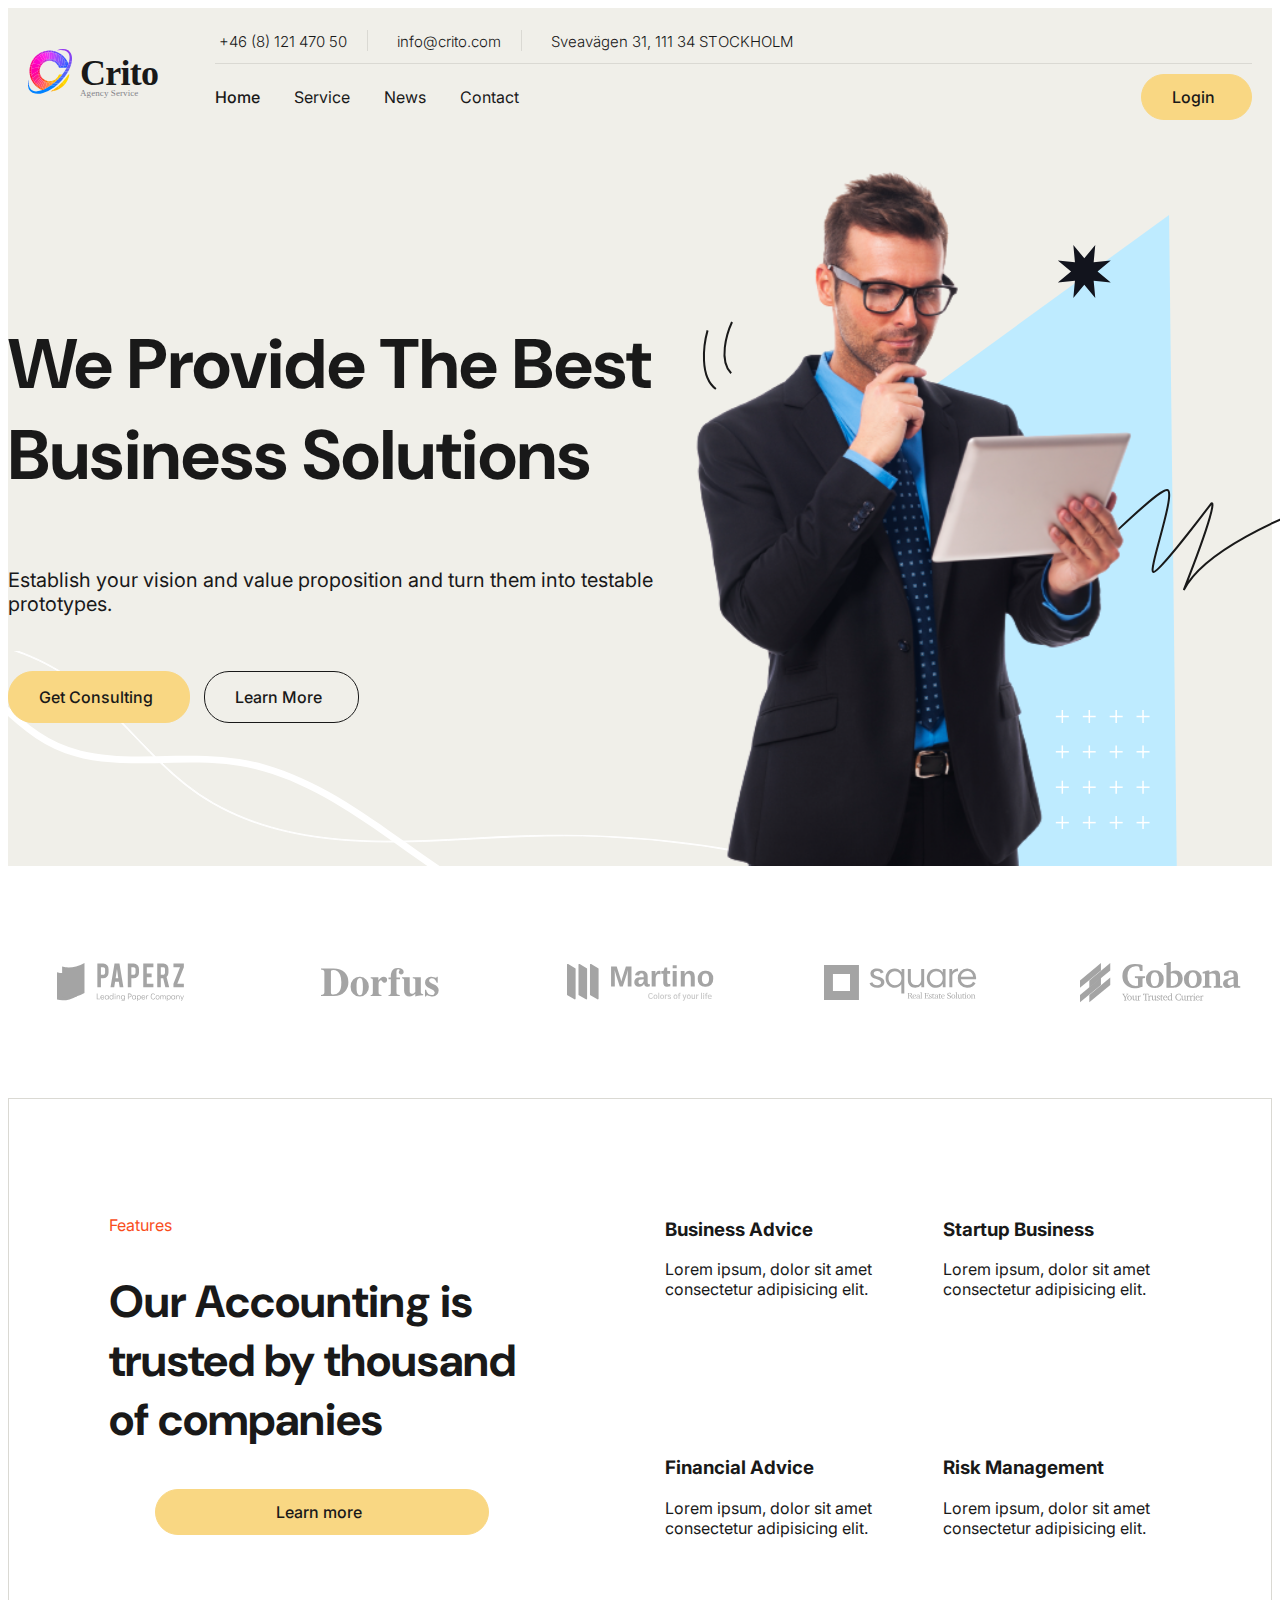
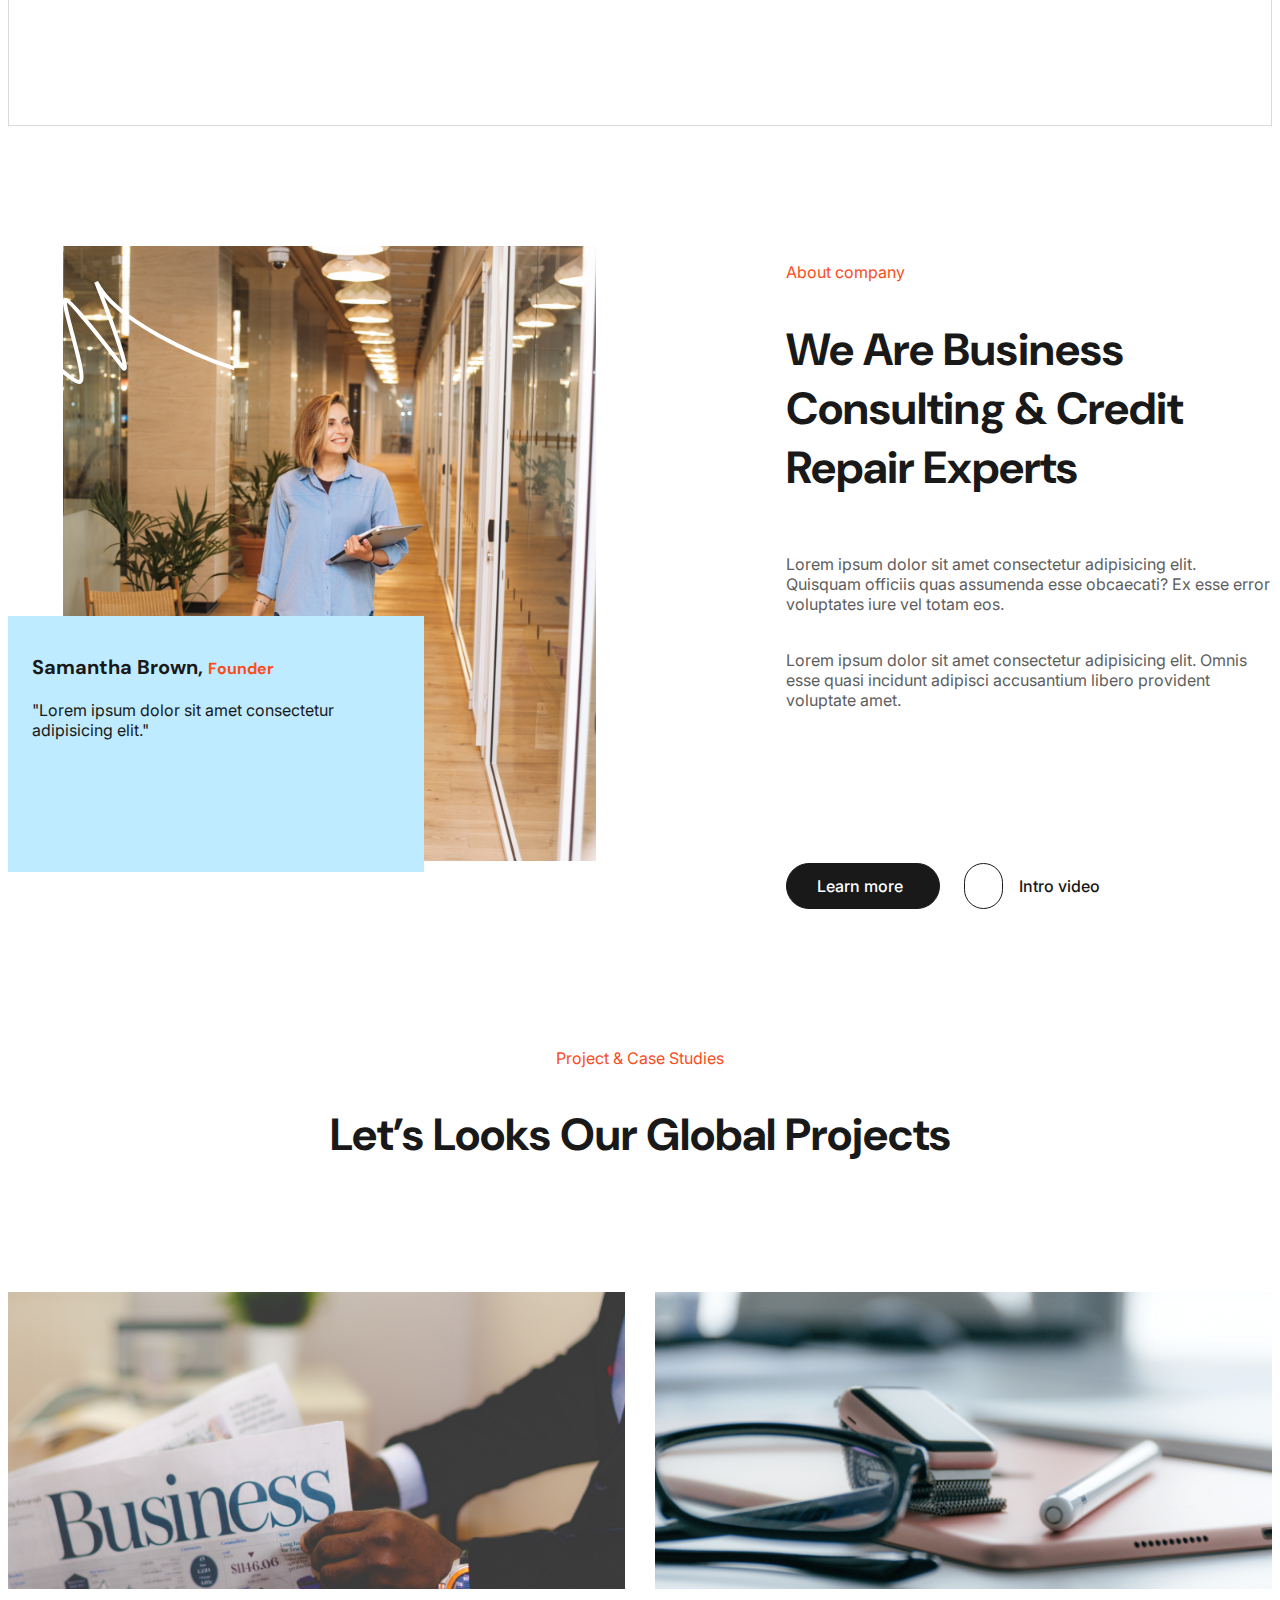
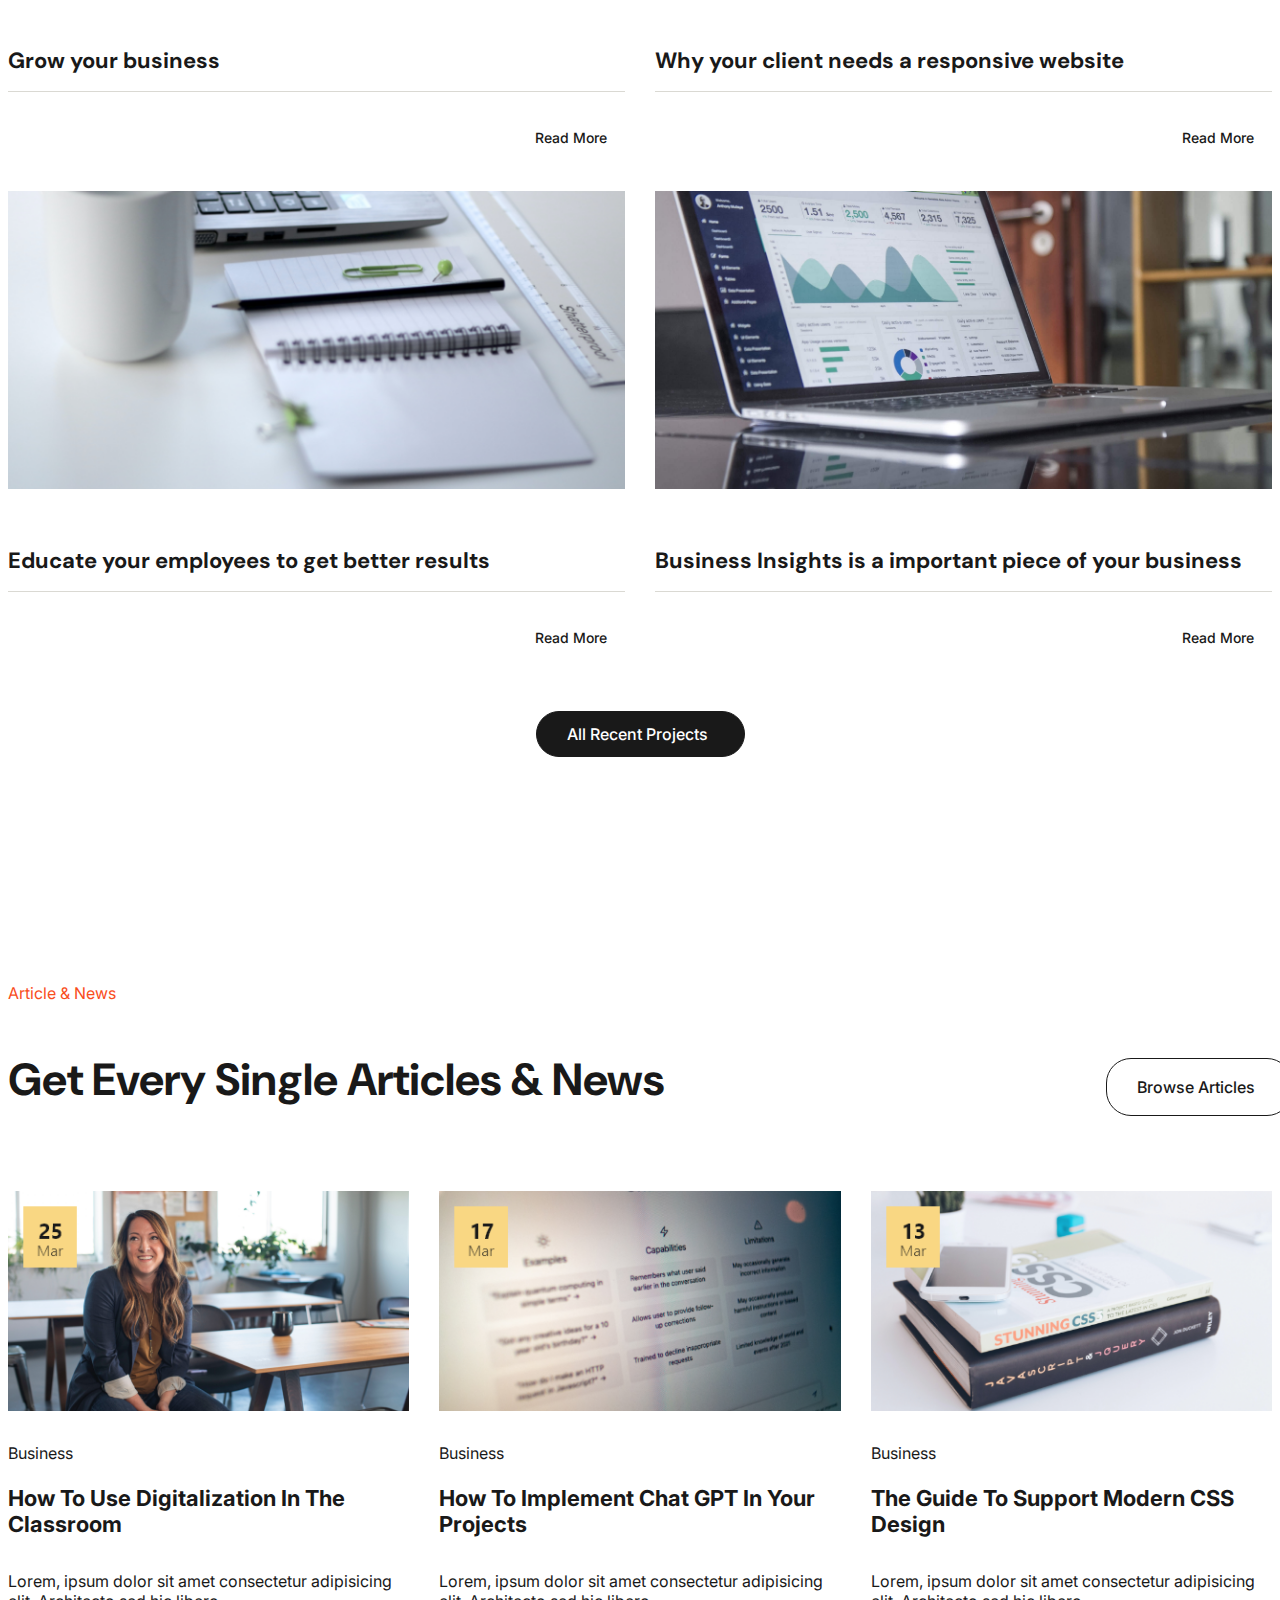
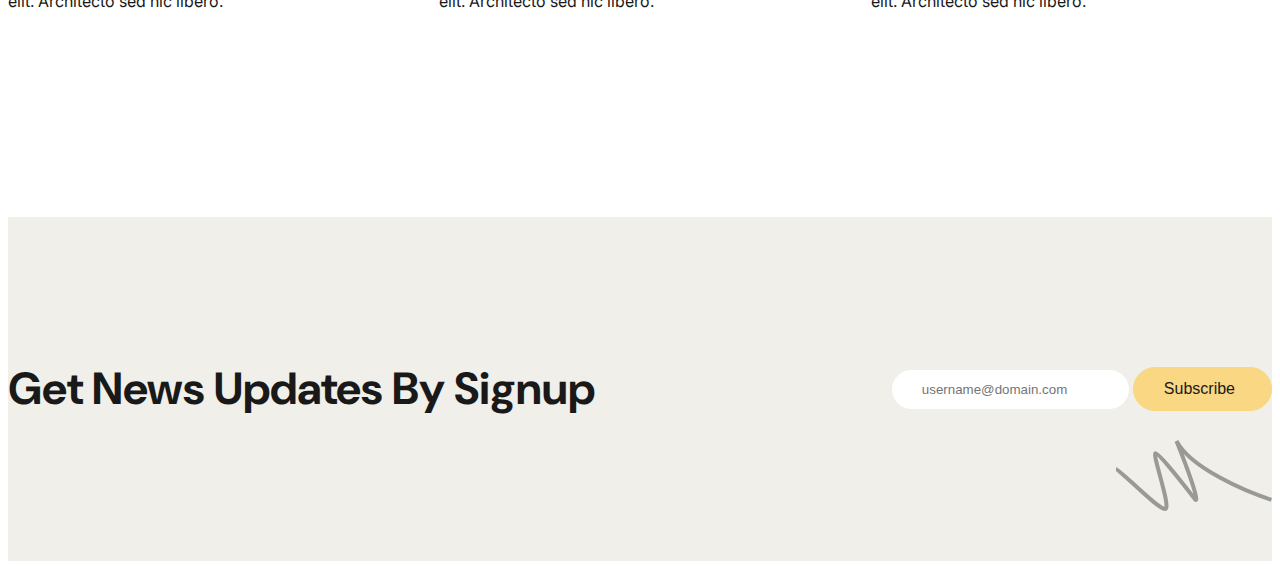
==== index.html @ ff548ece "about company section" ====
<!DOCTYPE html>
<html lang="sv-se">
<head>
    <meta charset="UTF-8">
    <title></title>
    <meta name="viewport" content="width=device-width, initial-scale=1.0">
    <link href="https://cdn.jsdelivr.net/npm/bootstrap@5.3.1/dist/css/bootstrap.min.css" rel="stylesheet" integrity="sha384-4bw+/aepP/YC94hEpVNVgiZdgIC5+VKNBQNGCHeKRQN+PtmoHDEXuppvnDJzQIu9" crossorigin="anonymous">
    <link rel="stylesheet" href="https://cdnjs.cloudflare.com/ajax/libs/font-awesome/6.4.2/css/all.min.css" integrity="sha512-z3gLpd7yknf1YoNbCzqRKc4qyor8gaKU1qmn+CShxbuBusANI9QpRohGBreCFkKxLhei6S9CQXFEbbKuqLg0DA==" crossorigin="anonymous" referrerpolicy="no-referrer" />
    <link rel="stylesheet" href="/css/style.css">
</head>
<body>

    <!-- header section -->
    <header>
        <div class="container">
            <a href="index.html"><img src="images/Logo.svg" alt="Crito logo"></a>
            <i class="bars fa-solid fa-bars"></i>
            <div class="topmenu">
                <div class="topinfo">
                        <div class="contactinfo">
                        <div class="cinfo-box">
                            <i class="fa-solid fa-phone-volume"></i>
                            +46 (8) 121 470 50
                        </div>
                        <div class="cinfo-box">
                            <i class="fa-regular fa-envelope"></i>
                            info@crito.com
                        </div>
                        <div class="cinfo-box last">
                            <i class="fa-solid fa-location-dot"></i>
                            Sveavägen 31, 111 34 STOCKHOLM
                    </div>
                </div>
                <div class="social-media">
                    <a href="#" target="_blank"><i class="fa-brands fa-facebook"></i></a>
                    <a href="#" target="_blank"><i class="fa-brands fa-twitter"></i></a>
                    <a href="#" target="_blank"><i class="fa-brands fa-instagram"></i></a>
                    <a href="#" target="_blank"><i class="fa-brands fa-linkedin"></i></a>
                    
                </div>
            </div>
            <div class="main-menu">
                <nav>
                    <a class="active" href="index.html">Home</a>
                    <a href="services.html">Service</a>
                    <a href="news.html">News</a>
                    <a href="contact.html">Contact</a>
                </nav>
                <a class="btn-yellow" href="login.html">Login <i class="fa-solid fa-arrow-right-long"></i></a>

            </div>
            </div>
        </div>


    </header>

    <main>
        <!-- showcase section -->
        <section class="showcase">
            <img class="background-lines-1" src="images/backgroundlines1.svg" alt="">
            <div class="container">
                <div class="content">
                    <h1>We Provide The Best Business Solutions</h1>
                    <p>Establish your vision and value proposition and turn them into testable prototypes.</p>
                    <a class="btn-yellow" href="consulting.html">Get Consulting <i class="fa-solid fa-arrow-right-long"></i></a>
                    <a class="btn-transparent" href="services.html">Learn More <i class="fa-solid fa-arrow-right-long"></i></a>

                </div>
                <img src="images/showcase-image.svg" alt="picture of a man in a suit reading a tablet">
            </div>
        </section>

        <!-- company logos section -->
        <section class="companylogos">
            <div class="container">
                <img src="images/logopaperz.svg" alt="Paperz logo">
                <img src="images/logodorfus.svg" alt="Dorfus logo">
                <img src="images/logomartino.svg" alt="Martino logo">
                <img src="images/logosquare.svg" alt="Square logo">
                <img src="images/logogobona.svg" alt="Gobona logo">
            </div>

        </section>

        <!-- features section -->
        <section class="features">
            <div class="container">
                
                <div class="feature-grid">
                    <div class="section-title">
                        <p>Features</p>
                        <h2>Our Accounting is trusted by thousand of companies</h2>
                        <div>
                            <a class="btn-yellow" href="features.html">Learn more <i class="fa-solid fa-arrow-right-long"></i></a>
                        </div>
                    </div>
                    <article>
                        <i class="fa-regular fa-handshake"></i>
                        <h3>Business Advice</h3>
                        <p>Lorem ipsum, dolor sit amet consectetur adipisicing elit.</p>
                    </article>
                    <article>
                        <i class="fa-regular fa-lightbulb"></i>
                        <h3>Startup Business</h3>
                        <p>Lorem ipsum, dolor sit amet consectetur adipisicing elit.</p>
                    </article>
                    <article>
                        <i class="fa-solid fa-chart-column"></i>
                        <h3>Financial Advice</h3>
                        <p>Lorem ipsum, dolor sit amet consectetur adipisicing elit.</p>
                    </article>
                    <article>
                        <i class="fa-solid fa-cube"></i>
                        <h3>Risk Management</h3>
                        <p>Lorem ipsum, dolor sit amet consectetur adipisicing elit.</p>
                    </article>
                </div>
            </div>
        </section>

        <!-- about company section -->
        <section class="about-company">
            
            <div class="container">
                <img class="background-lines-2" src="images/backgroundlines2.svg" alt="">
                <div class="about">
                    <img class="about-image" src="images/about-image.png" alt="smiling woman walking down hallway with laptop in hand">
                    <div class="blue-card">
                        <p class="name-text">Samantha Brown, </p>
                        <p class="red-text">Founder</p>
                        <p>"Lorem ipsum dolor sit amet consectetur adipisicing elit."</p>
                    </div>
                </div>
                <div class="about-information">
                    <div class="section-title">
                        <p>About company</p>
                        <h2>We Are Business Consulting & Credit Repair Experts</h2>
                        <p class="info-text">Lorem ipsum dolor sit amet consectetur adipisicing elit. Quisquam officiis quas assumenda esse obcaecati? Ex esse error voluptates iure vel totam eos.</p>
                        <p class="info-text">Lorem ipsum dolor sit amet consectetur adipisicing elit. Omnis esse quasi incidunt adipisci accusantium libero provident voluptate amet.</p>
                        
                    </div>
                    <div class="buttonsparent">
                        <div>
                            <a class="btn-black" href="about.html">Learn more <i class="fa-solid fa-arrow-right-long"></i></a>
                            <a class="btn-transparent" href="services.html"><i class="fa-solid fa-play"></i></a>
                            <p>Intro video</p>
                        </div>
                    </div>
                </div>
            </div>
        </section>

        <!-- project & case studies section -->
        <section class="project-and-case">
            <div class="container">
                <div class="section-title">
                    <p>Project & Case Studies</p>
                    <h2>Let’s Looks Our Global Projects</h2>
                </div>
                <div class="project-and-cases">
                    <article>
                        <img src="images/article-image-1.png" alt="Man reading business newspaper">
                        <h3>Grow your business</h3>
                        <a href="#">Read More <i class="fa-solid fa-arrow-right-long"></i></a>
                    </article>
                    <article>
                        <img src="images/article-image-2.png" alt="A smartwatch, pen and glasses on top of a tablet">
                        <h3>Why your client needs a responsive website</h3>
                        <a href="#">Read More <i class="fa-solid fa-arrow-right-long"></i></a>
                    </article>
                    <article>
                        <img src="images/article-image-3.png" alt="A pencil on top of a notebook next to a laptop, ruler and mug">
                        <h3>Educate your employees to get better results</h3>
                        <a href="#">Read More <i class="fa-solid fa-arrow-right-long"></i></a>
                    </article>
                    <article>
                        <img src="images/article-image-4.png" alt="Laptop showing charts">
                        <h3>Business Insights is a important piece of your business</h3>
                        <a href="#">Read More <i class="fa-solid fa-arrow-right-long"></i></a>
                    </article>
                </div>
                <div class="center-content">
                    <a class="btn-black" href="projects.html">All Recent Projects <i class="fa-solid fa-arrow-right-long"></i></a>
                </div>
            </div>
        </section>

        <!-- article & news section -->
        <section class="article-and-news">
            <div class="container">
                <div class="news-grid">
                    <div class="section-title">
                        <p>Article & News</p>
                        <h2>Get Every Single Articles & News</h2>
                        <div class="news-button">
                            <a class="btn-transparent" href="news.html">Browse Articles <i class="fa-solid fa-arrow-right-long"></i></a>
                        </div>
                    </div>
                </div>
                    <div class="article-news">
                        <article>
                            <img src="images/news-image-1.png" alt="woman sitting down next to a table smiling">
                            <p>Business</p>
                            <a href="#"><h3>How To Use Digitalization In The Classroom</h3></a>
                            <p>Lorem, ipsum dolor sit amet consectetur adipisicing elit. Architecto sed hic libero.</p>
                        </article>
                        <article>
                            <img src="images/news-image-2.png" alt="computer screen with text">
                            <p>Business</p>
                            <a href="#"><h3>How To Implement Chat GPT In Your Projects</h3></a>
                            <p>Lorem, ipsum dolor sit amet consectetur adipisicing elit. Architecto sed hic libero.</p>
                        </article>
                        <article>
                            <img src="images/news-image-3.png" alt="a smartphone laying on top of two books about css">
                            <p>Business</p>
                            <a href="#"><h3>The Guide To Support Modern CSS Design</h3></a>
                            <p>Lorem, ipsum dolor sit amet consectetur adipisicing elit. Architecto sed hic libero.</p>
                        </article>
                    </div>
                    <div class="articles-select">
                        <i class="active fa-solid fa-circle"></i>
                        <i class="fa-solid fa-circle"></i>
                        <i class="fa-solid fa-circle"></i>
                        <i class="fa-solid fa-circle"></i>
                        <i class="fa-solid fa-circle"></i>
                    </div>
            </div>
        </section>

        <!-- news signup -->
        <section class="news-updates-signup">
            <img class="background-lines-3" src="images/backgroundlines3.svg" alt="">
            <div class="container">
                <div class="news-updates">
                    <h2>Get News Updates By Signup</h2>
                    <form>
                        <input type="text" placeholder="username@domain.com">
                        <button class="btn-yellow" href="subscribe.html">Subscribe <i class="fa-solid fa-arrow-right-long"></i></button>
                    </form>
                </div>
            </div>
        </section>
        


    </main>

</body>
</html>
---- css/style.css ----
@import url("https://fonts.googleapis.com/css2?family=Inter:wght@300;400;500;700;900&display=swap");
@import url("https://fonts.googleapis.com/css2?family=DM+Sans:opsz,wght@9..40,300;9..40,400;9..40,500;9..40,600;9..40,700;9..40,900&display=swap");
html, body {
  color: #191919;
  font-size: 16px;
  font-family: "Inter", sans-serif;
  font-weight: 400;
}

.btn-yellow {
  background-color: #F9D783;
  border: 1px solid #F9D783;
  color: #191919;
  text-decoration: none;
  padding: 12px 30px;
  font-weight: 500;
  font-size: 16px;
  border-radius: 25px;
}
.btn-yellow i {
  margin-left: 6px;
  font-size: 0.9em;
}
.btn-yellow:hover {
  background-color: #ffcb52;
  border: 1px solid #ffcb52;
}

.btn-black {
  background-color: #191919;
  border: 1px solid #191919;
  color: #FFFFFF;
  text-decoration: none;
  padding: 12px 30px;
  font-weight: 500;
  font-size: 16px;
  border-radius: 25px;
}
.btn-black i {
  margin-left: 6px;
  font-size: 0.9em;
}
.btn-black:hover {
  background-color: #FFFFFF;
  border: 1px solid #191919;
  color: #191919;
}

.btn-transparent {
  background-color: transparent;
  border: 1px solid #191919;
  color: #191919;
  text-decoration: none;
  padding: 12px 30px;
  font-weight: 500;
  font-size: 16px;
  border-radius: 25px;
}
.btn-transparent i {
  margin-left: 6px;
  font-size: 0.9em;
}
.btn-transparent:hover {
  background-color: #191919;
  border: 1px solid #191919;
  color: #F0EFE9;
}

.section-title {
  padding-top: 70px;
  padding-bottom: 40px;
}
@media (min-width: 768px) {
  .section-title {
    padding-top: 120px;
    padding-bottom: 90px;
  }
}
.section-title p {
  color: #F94D1C;
  margin-bottom: 10px;
}
.section-title h2 {
  color: #191919;
  font-family: "DM Sans", sans-serif;
  font-weight: 700;
  font-size: 45px;
}

.center-content {
  display: flex;
  justify-content: center;
  align-items: center;
}

header {
  background-color: #F0EFE9;
  padding: 20px;
}
header .container {
  display: flex;
  gap: 50px;
  align-items: center;
  justify-content: space-between;
}
header .container .bars {
  font-size: 25px;
}
@media (min-width: 992px) {
  header .container .bars {
    display: none;
  }
}
header .container .topmenu {
  display: none;
  flex: 1;
}
@media (min-width: 992px) {
  header .container .topmenu {
    display: block;
  }
  header .container .topmenu .topinfo {
    display: flex;
    justify-content: flex-end;
    align-items: center;
    padding-bottom: 10px;
    border-bottom: 1px solid #DAD9D3;
  }
}
@media (min-width: 992px) and (min-width: 1200px) {
  header .container .topmenu .topinfo {
    justify-content: space-between;
  }
}
@media (min-width: 992px) {
  header .container .topmenu .topinfo .contactinfo {
    display: none;
    align-items: center;
  }
}
@media (min-width: 992px) and (min-width: 1200px) {
  header .container .topmenu .topinfo .contactinfo {
    display: flex;
  }
}
@media (min-width: 992px) {
  header .container .topmenu .topinfo .contactinfo .cinfo-box {
    padding-right: 20px;
    margin-right: 25px;
    border-right: 1px solid #DAD9D3;
    font-size: 15px;
    font-family: "Inter", sans-serif;
    font-weight: 300;
  }
  header .container .topmenu .topinfo .contactinfo .cinfo-box i {
    margin-right: 4px;
    font-size: 1.2em;
  }
  header .container .topmenu .topinfo .contactinfo .cinfo-box.last {
    border: none;
  }
  header .container .topmenu .topinfo .social-media a {
    color: #191919;
    font-size: 1.3rem;
    margin-left: 10px;
  }
  header .container .topmenu .topinfo .social-media a:hover {
    color: #7c7c7c;
  }
  header .container .topmenu .main-menu {
    display: flex;
    justify-content: space-between;
    align-items: center;
    padding-top: 10px;
  }
  header .container .topmenu .main-menu nav a {
    color: #191919;
    text-decoration: none;
    margin-right: 30px;
  }
  header .container .topmenu .main-menu nav a.active {
    font-weight: 500;
  }
  header .container .topmenu .main-menu nav a:hover {
    text-decoration: underline;
  }
}

.showcase {
  background-color: #F0EFE9;
  position: relative;
  z-index: 0;
}
.showcase .background-lines-1 {
  position: absolute;
  bottom: 0;
  left: 0;
  z-index: -1;
}
.showcase .container {
  display: flex;
  justify-content: space-between;
  align-items: center;
}
.showcase .container .content {
  padding-top: 40px;
  padding-bottom: 40px;
  text-align: center;
}
@media (min-width: 1200px) {
  .showcase .container .content {
    text-align: left;
  }
}
.showcase .container .content h1 {
  font-family: "DM Sans", sans-serif;
  font-weight: 700;
  font-size: 40px;
}
@media (min-width: 768px) {
  .showcase .container .content h1 {
    font-size: 70px;
  }
}
@media (min-width: 1400px) {
  .showcase .container .content h1 {
    font-size: 86px;
  }
}
.showcase .container .content p {
  font-size: 18px;
  padding-top: 20px;
  padding-bottom: 35px;
  padding-left: 10px;
  padding-right: 10px;
}
@media (min-width: 768px) {
  .showcase .container .content p {
    font-size: 20px;
    padding-left: 0px;
    padding-right: 0px;
  }
}
.showcase .container .content a {
  margin-right: 0px;
  padding-top: 15px;
  padding-bottom: 15px;
  display: block;
  margin-bottom: 10px;
}
@media (min-width: 768px) {
  .showcase .container .content a {
    margin-right: 10px;
    display: inline-block;
  }
}
.showcase .container img {
  display: none;
  margin-right: -50px;
}
@media (min-width: 1200px) {
  .showcase .container img {
    display: block;
  }
}

.companylogos {
  align-items: center;
}
.companylogos .container {
  display: none;
  justify-content: space-between;
}
@media (min-width: 768px) {
  .companylogos .container {
    padding-top: 36px;
    padding-bottom: 36px;
    display: block;
  }
}
@media (min-width: 1200px) {
  .companylogos .container {
    padding-top: 72px;
    padding-bottom: 72px;
    display: flex;
  }
}

.features .container {
  border: 1px solid #DAD9D3;
  padding: 20px;
  padding-top: 40px;
}
@media (min-width: 1200px) {
  .features .container {
    padding: 100px;
  }
}
.features .container .feature-grid {
  display: grid;
  grid-template-columns: 1fr 1fr;
  gap: 50px;
  grid-template-areas: "text text" "text text";
}
@media (min-width: 1200px) {
  .features .container .feature-grid {
    grid-template-columns: 1fr 1fr 1fr 1fr;
  }
}
.features .container .feature-grid .section-title {
  grid-area: text;
  padding-top: 0px;
  padding-right: 0px;
  text-align: center;
  justify-content: center;
}
.features .container .feature-grid .section-title h2 {
  font-size: 34px;
}
@media (min-width: 1200px) {
  .features .container .feature-grid .section-title {
    text-align: left;
    padding-right: 80px;
  }
  .features .container .feature-grid .section-title h2 {
    font-size: 45px;
  }
}
.features .container .feature-grid .section-title div {
  display: flex;
  margin-top: 40px;
  justify-content: center;
}
.features .container .feature-grid .section-title div .btn-yellow {
  padding: 12px 40px;
}
@media (min-width: 1200px) {
  .features .container .feature-grid .section-title div .btn-yellow {
    padding: 12px 120px;
  }
}
.features .container .feature-grid article i {
  font-size: 30px;
  margin-bottom: 15px;
}

.about-company {
  position: relative;
  z-index: 0;
}
.about-company .container {
  margin-top: 120px;
  display: block;
}
.about-company .container .background-lines-2 {
  display: none;
  position: absolute;
  z-index: 2;
  top: 35px;
  left: auto;
}
@media (min-width: 768px) {
  .about-company .container .background-lines-2 {
    display: block;
  }
}
@media (min-width: 1920px) {
  .about-company .container .background-lines-2 {
    left: 325px;
  }
}
@media (min-width: 1200px) {
  .about-company .container {
    display: flex;
  }
}
.about-company .container .about .about-image {
  display: none;
  margin-left: 55px;
  z-index: 1;
}
@media (min-width: 768px) {
  .about-company .container .about .about-image {
    display: block;
  }
}
.about-company .container .about .blue-card {
  display: none;
  background-color: #BEEBFF;
  width: 368px;
  height: 180px;
  padding: 38px 24px;
  position: absolute;
  z-index: 3;
  bottom: 40px;
}
@media (min-width: 1200px) {
  .about-company .container .about .blue-card {
    display: block;
  }
}
.about-company .container .about .blue-card .name-text {
  display: inline;
  color: #191919;
  font-family: "DM Sans", sans-serif;
  font-weight: 700;
  font-size: 20px;
}
.about-company .container .about .blue-card .red-text {
  display: inline;
  color: #F94D1C;
  font-family: "DM Sans", sans-serif;
  font-weight: 700;
  font-size: 16px;
}
.about-company .container .about .blue-card p {
  margin-top: 20px;
}
.about-company .container .about-information {
  padding-left: 0px;
  padding-top: 25px;
}
@media (min-width: 1200px) {
  .about-company .container .about-information {
    padding-left: 190px;
    padding-top: 0px;
  }
}
.about-company .container .about-information .section-title {
  padding-top: 0px;
}
.about-company .container .about-information .info-text {
  padding-top: 20px;
  padding-right: 0px;
  color: #5e5e5e;
}
.about-company .container .about-information .buttonsparent div {
  padding-top: 50px;
  display: flex;
  align-items: center;
}
.about-company .container .about-information .buttonsparent div .btn-transparent {
  padding: 12px 17px;
  font-size: 16px;
  margin-left: 24px;
}
.about-company .container .about-information .buttonsparent div .btn-transparent i {
  margin-left: 3px;
}
.about-company .container .about-information .buttonsparent div p {
  margin-left: 16px;
  margin-top: 16px;
  font-weight: 500;
  font-family: "Inter", sans-serif;
}

.project-and-case .container .section-title {
  text-align: center;
}
.project-and-case .container .project-and-cases {
  display: grid;
  grid-template-columns: 1fr;
  gap: 30px;
}
@media (min-width: 768px) {
  .project-and-case .container .project-and-cases {
    grid-template-columns: 1fr 1fr;
  }
}
.project-and-case .container .project-and-cases article {
  display: grid;
  grid-template-columns: 1fr;
  grid-template-rows: auto 1fr auto;
}
.project-and-case .container .project-and-cases article img {
  width: 100%;
}
.project-and-case .container .project-and-cases article h3 {
  font-family: "DM Sans", sans-serif;
  font-weight: 700;
  font-size: 22px;
  padding-top: 35px;
  padding-bottom: 16px;
  border-bottom: 1px solid #DAD9D3;
}
.project-and-case .container .project-and-cases article a {
  padding: 15px;
  display: block;
  text-align: right;
  color: #191919;
  font-size: 14px;
  font-weight: 500;
  text-decoration: none;
}
.project-and-case .container .project-and-cases article a i {
  margin-left: 3px;
}
.project-and-case .container .project-and-cases article a:hover {
  text-decoration: underline;
}
.project-and-case .container .center-content {
  margin-top: 50px;
  margin-bottom: 90px;
}

.article-and-news .container .news-grid .section-title {
  padding-bottom: 35px;
  display: grid;
  grid-template-areas: "sectiontitletop sectiontitletop sectiontitletop" "sectiontitle sectiontitle articlebutton" "mobilearticlebutton mobilearticlebutton mobilearticlebutton";
  align-items: center;
}
.article-and-news .container .news-grid .section-title p {
  grid-area: sectiontitletop;
}
.article-and-news .container .news-grid .news-button {
  grid-area: mobilearticlebutton;
  padding-top: 15px;
}
@media (min-width: 1200px) {
  .article-and-news .container .news-grid .news-button {
    grid-area: articlebutton;
    display: flex;
    justify-content: right;
    margin-right: -20px;
  }
}
.article-and-news .container .news-grid .news-button .btn-transparent {
  padding: 18px;
  padding-right: 30px;
  padding-left: 30px;
}
@media (min-width: 1200px) {
  .article-and-news .container .article-news {
    display: grid;
    grid-template-columns: 1fr 1fr 1fr;
    grid-template-rows: auto 1fr auto;
    gap: 30px;
  }
}
.article-and-news .container .article-news img {
  width: 100%;
}
@media (min-width: 768px) {
  .article-and-news .container .article-news img {
    width: 75%;
  }
}
@media (min-width: 1200px) {
  .article-and-news .container .article-news img {
    width: 100%;
  }
}
.article-and-news .container .article-news article {
  padding-top: 10px;
  padding-bottom: 30px;
}
.article-and-news .container .article-news article p {
  padding-top: 12px;
}
.article-and-news .container .article-news article a {
  text-decoration: none;
  color: #191919;
}
.article-and-news .container .article-news article h3 {
  font-weight: 700;
  font-size: 22px;
}
.article-and-news .container .article-news article h3:hover {
  text-decoration: underline;
}
.article-and-news .articles-select {
  display: flex;
  justify-content: center;
  gap: 20px;
  padding-bottom: 100px;
  color: #DAD9D3;
}

.news-updates-signup {
  background-color: #F0EFE9;
  padding-top: 105px;
  padding-bottom: 105px;
  position: relative;
  z-index: 0;
}
.news-updates-signup .background-lines-3 {
  position: absolute;
  bottom: 50px;
  right: 0;
  z-index: -1;
}
@media (min-width: 1200px) {
  .news-updates-signup .container .news-updates {
    display: flex;
    justify-content: center;
    align-items: center;
    text-align: center;
  }
}
.news-updates-signup .container .news-updates h2 {
  color: #191919;
  font-family: "DM Sans", sans-serif;
  font-weight: 700;
  font-size: 30px;
  margin-right: auto;
}
@media (min-width: 768px) {
  .news-updates-signup .container .news-updates h2 {
    font-size: 45px;
  }
}
.news-updates-signup .container .news-updates form input {
  padding: 12px 30px;
  border-radius: 25px;
  border: none;
  margin-bottom: 30px;
}
@media (min-width: 768px) {
  .news-updates-signup .container .news-updates form input {
    margin-bottom: 0px;
  }
}
.news-updates-signup .container .news-updates form input .btn-yellow {
  padding: 12px 30px;
  border: none;
}
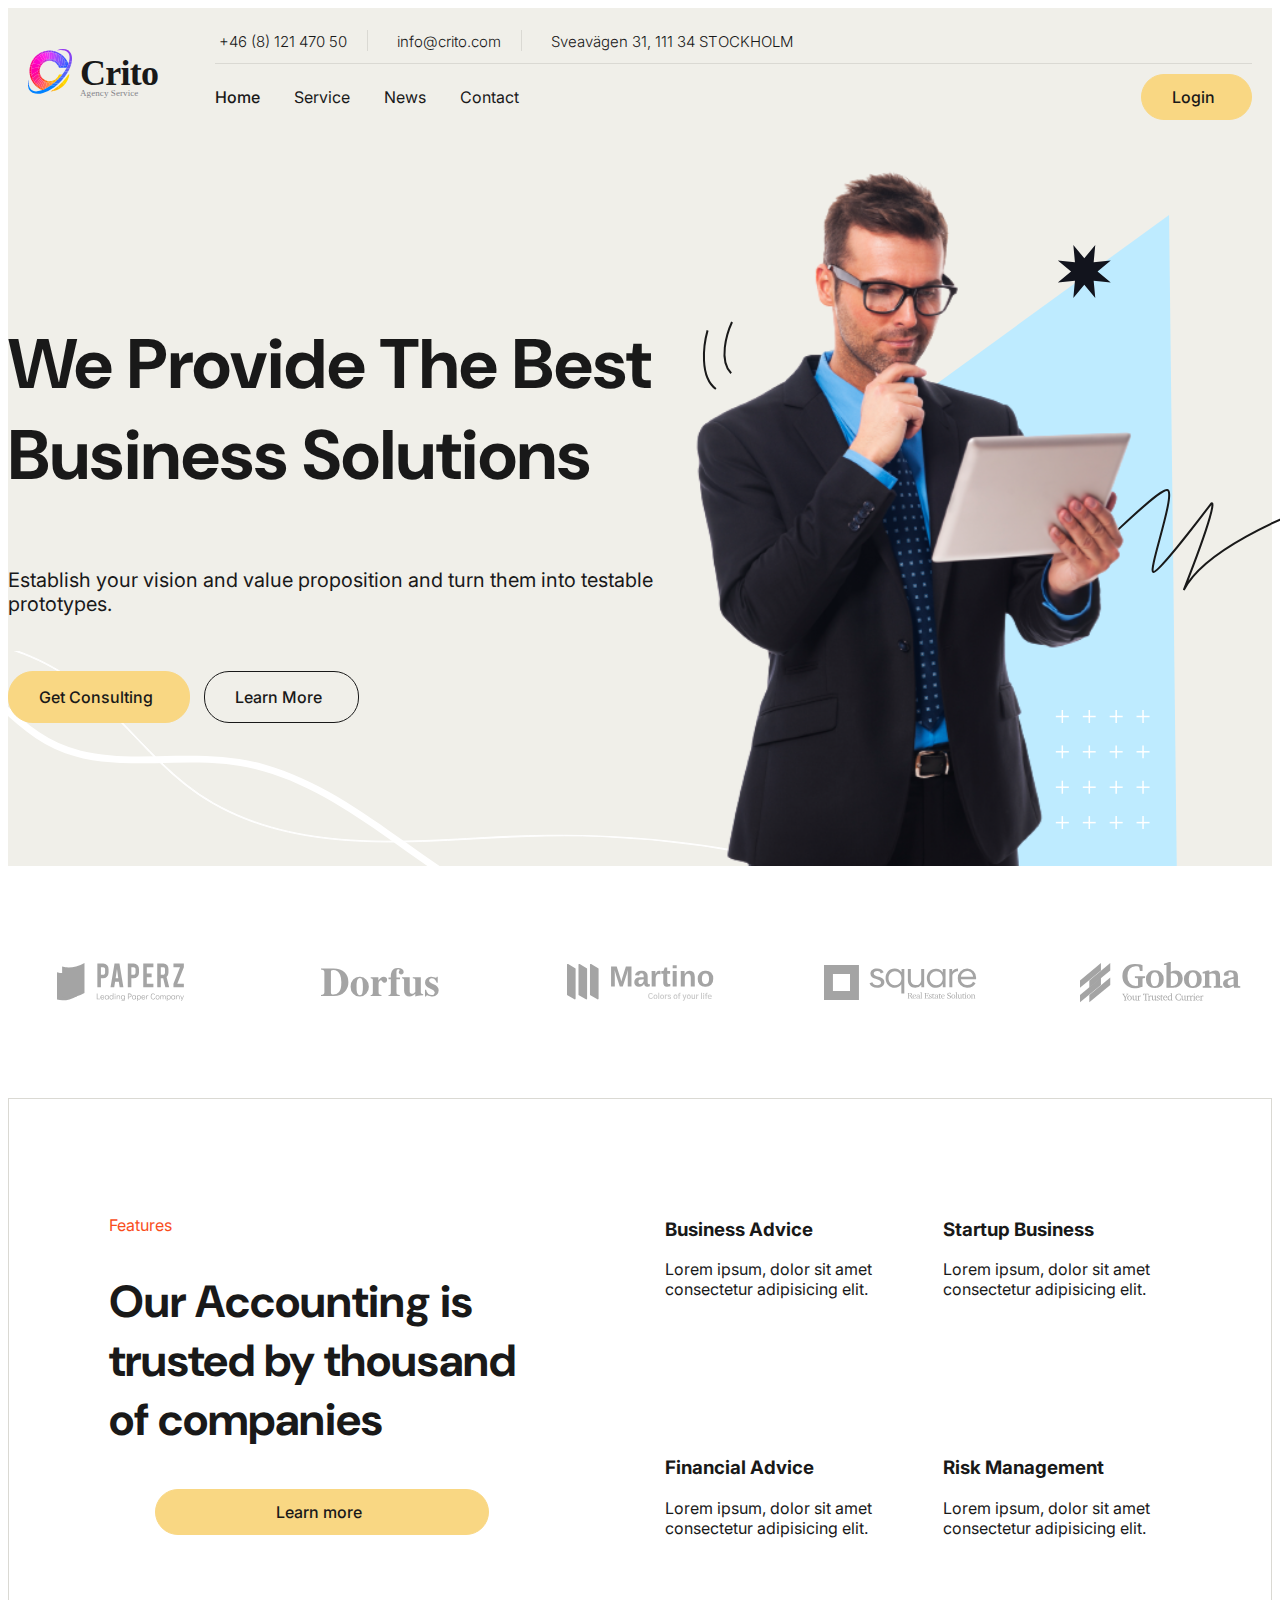
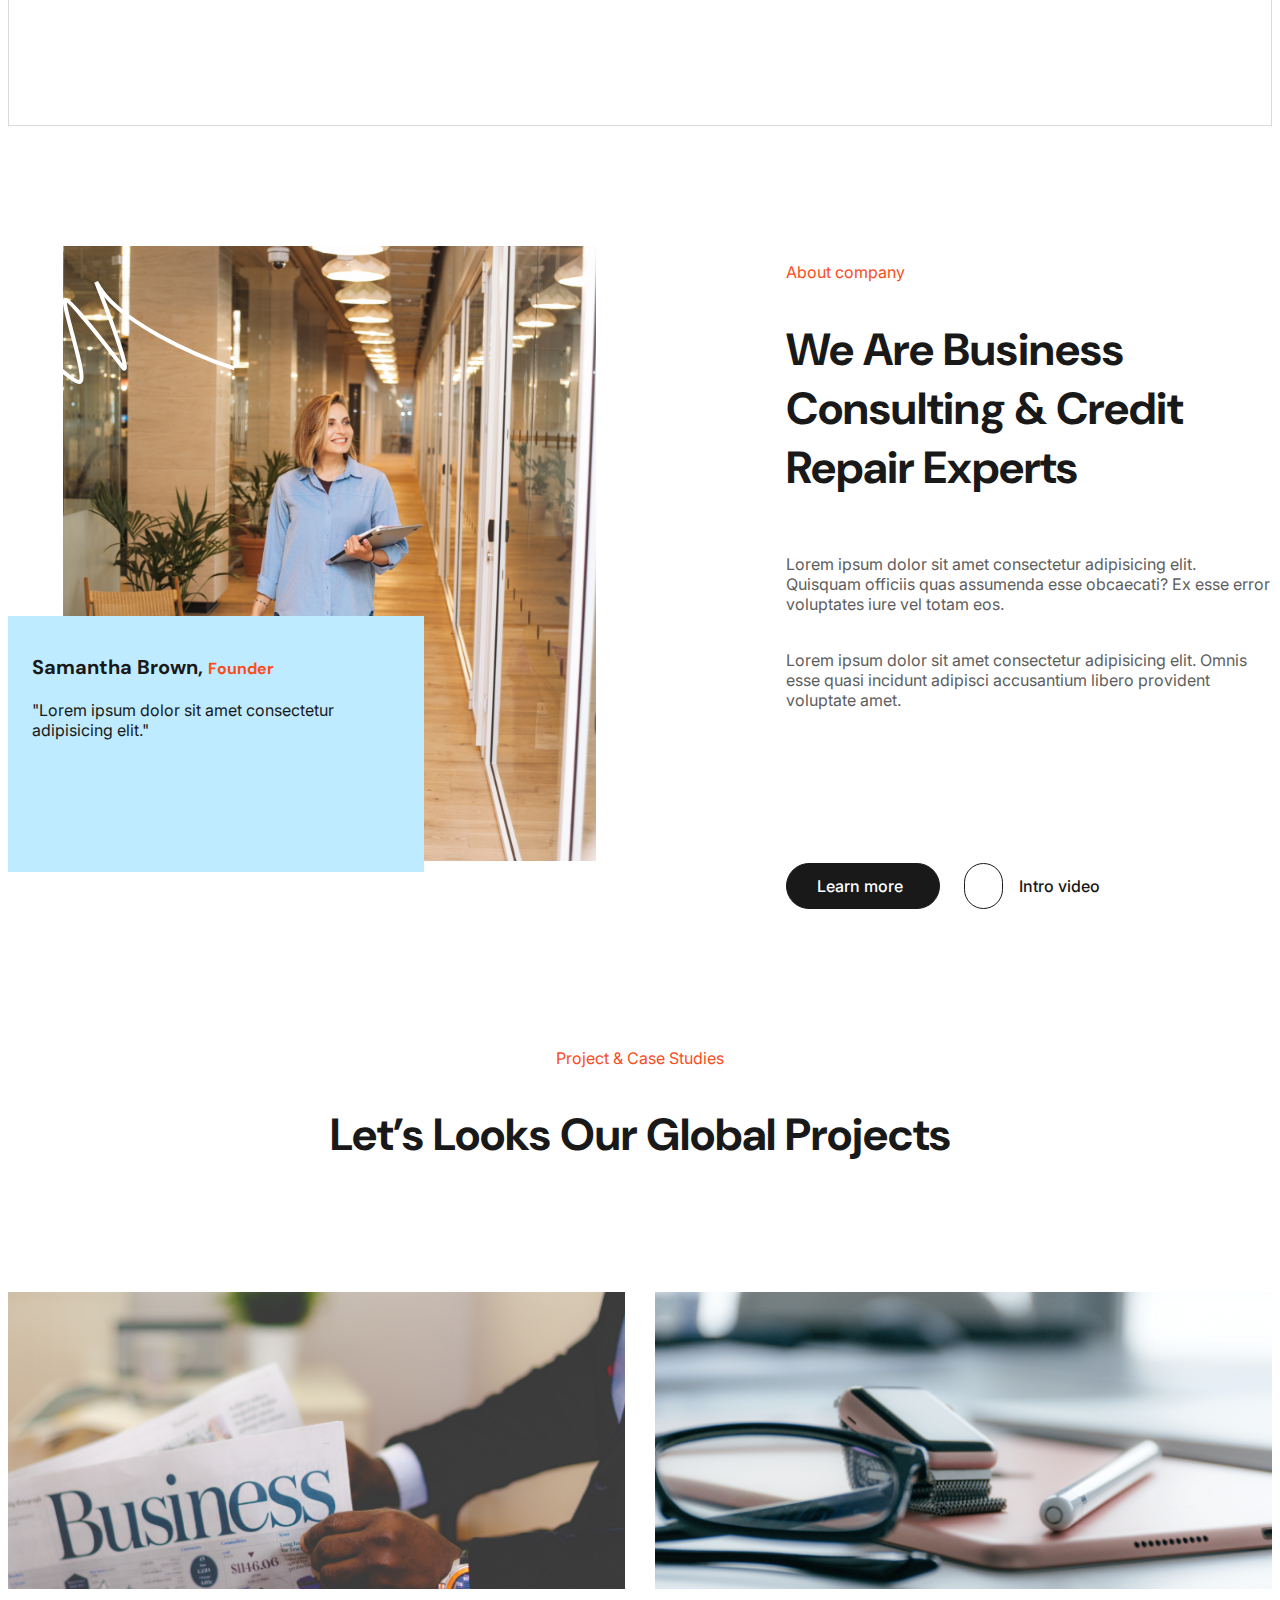
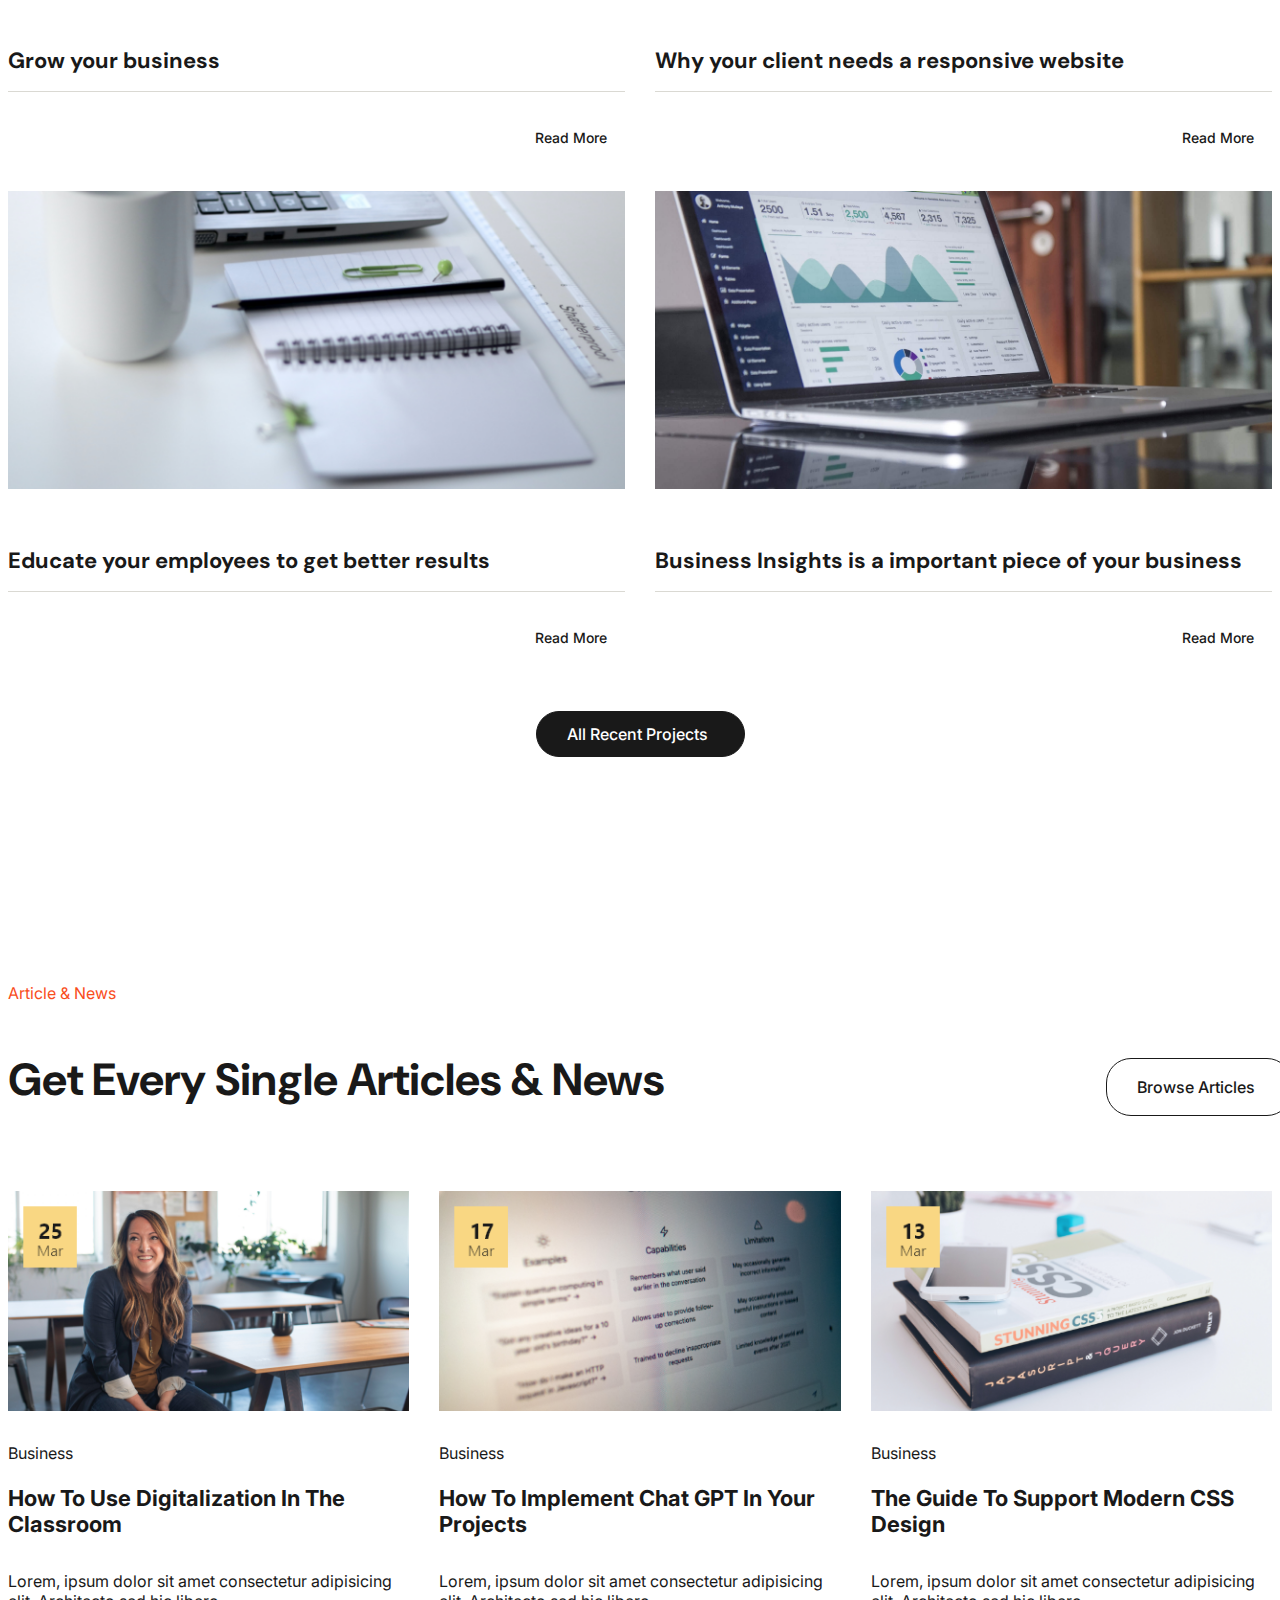
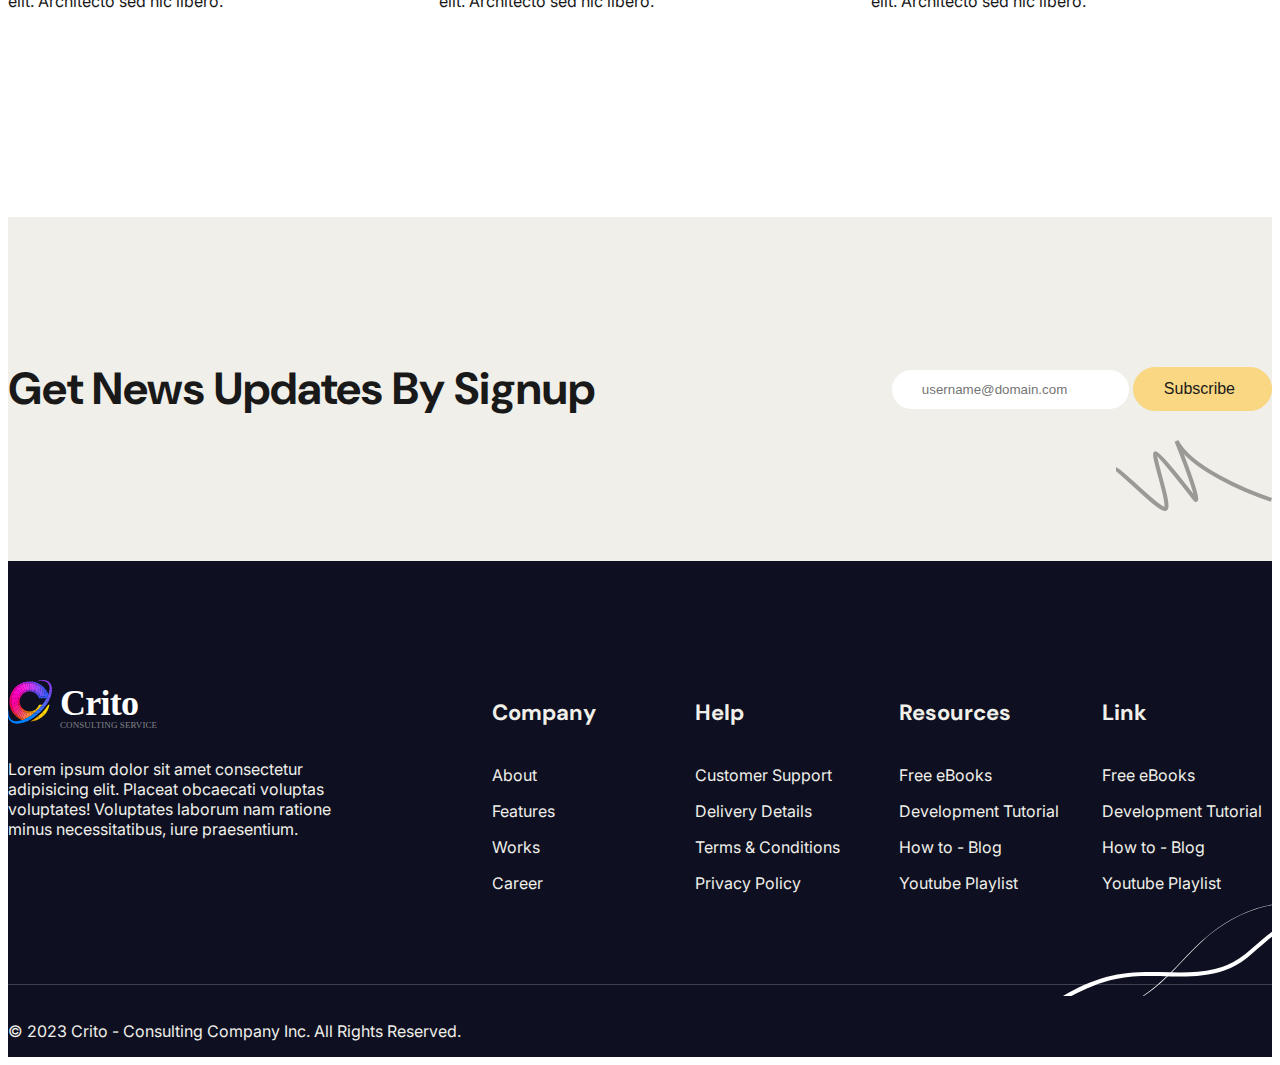
==== commit 91216790: "footer" ====
--- a/index.html
+++ b/index.html
@@ -246,5 +246,64 @@
 
     </main>
 
+    <footer>
+        <img class="background-lines-5" src="images/backgroundlines5.svg" alt="">
+        <div class="container">
+            <div class="footerinfo">
+                <div class="critofooter">
+                    <a href="index.html"><img src="images/Logowhite.svg" alt="Crito logo"></a>
+                    <p>Lorem ipsum dolor sit amet consectetur adipisicing elit. Placeat obcaecati voluptas voluptates! Voluptates laborum nam ratione minus necessitatibus, iure praesentium.</p>
+                </div>
+                <div>
+                    <h3>Company</h3>
+                    <a href="about.html"><p>About</p></a>
+                    <a href="features.html"><p>Features</p></a>
+                    <a href="works.html"><p>Works</p></a>
+                    <a href="career.html"><p>Career</p></a>
+                </div>
+                <div>
+                    <h3>Help</h3>
+                    <a href="support.html"><p>Customer Support</p></a>
+                    <a href="delivery.html"><p>Delivery Details</p></a>
+                    <a href="terms.html"><p>Terms & Conditions</p></a>
+                    <a href="#"><p>Privacy Policy</p></a>
+                </div>
+                <div>
+                    <h3>Resources</h3>
+                    <a href="#"><p>Free eBooks</p></a>
+                    <a href="#"><p>Development Tutorial</p></a>
+                    <a href="#"><p>How to - Blog</p></a>
+                    <a href="#"><p>Youtube Playlist</p></a>
+                </div>
+                <div>
+                    <h3>Link</h3>
+                    <a href="#"><p>Free eBooks</p></a>
+                    <a href="#"><p>Development Tutorial</p></a>
+                    <a href="#"><p>How to - Blog</p></a>
+                    <a href="#"><p>Youtube Playlist</p></a>
+                </div>
+
+            </div>
+        </div>
+
+        <div class="footerborder"></div>
+
+        <div class="container">
+            <div class="footerbottom">
+                <div>
+                    <p>© 2023 Crito - Consulting Company Inc. All Rights Reserved.</p>
+                </div>
+                <div class="social-media">
+                    <a href="#" target="_blank"><i class="fa-brands fa-facebook"></i></a>
+                    <a href="#" target="_blank"><i class="fa-brands fa-twitter"></i></a>
+                    <a href="#" target="_blank"><i class="fa-brands fa-instagram"></i></a>
+                    <a href="#" target="_blank"><i class="fa-brands fa-linkedin"></i></a>
+                    
+                </div>
+            </div>
+        </div>
+
+    </footer>
+
 </body>
 </html>--- a/css/style.css
+++ b/css/style.css
@@ -623,4 +623,73 @@
 .news-updates-signup .container .news-updates form input .btn-yellow {
   padding: 12px 30px;
   border: none;
+}
+
+footer {
+  background-color: #0E1021;
+  color: #F0EFE9;
+  padding-top: 115px;
+  position: relative;
+  z-index: 0;
+}
+footer .background-lines-5 {
+  display: none;
+  position: absolute;
+  z-index: 1;
+  bottom: 61px;
+  right: 0;
+}
+@media (min-width: 768px) {
+  footer .background-lines-5 {
+    display: block;
+  }
+}
+footer .container .footerinfo {
+  display: block;
+  justify-content: space-between;
+  padding-bottom: 75px;
+  gap: 20px;
+}
+@media (min-width: 768px) {
+  footer .container .footerinfo {
+    display: flex;
+  }
+}
+footer .container .footerinfo .critofooter {
+  margin-right: 100px;
+  width: 350px;
+}
+footer .container .footerinfo .critofooter p {
+  margin-top: 25px;
+}
+footer .container .footerinfo div {
+  width: 170px;
+}
+footer .container .footerinfo div h3 {
+  font-family: "DM Sans", sans-serif;
+  font-weight: 700;
+  padding-bottom: 16px;
+  font-size: 22px;
+}
+footer .container .footerinfo div a {
+  text-decoration: none;
+  color: #F0EFE9;
+}
+footer .container .footerinfo div a:hover {
+  text-decoration: underline;
+}
+footer .container .footerbottom {
+  display: flex;
+  justify-content: space-between;
+  margin-top: 20px;
+}
+footer .container .footerbottom .social-media a {
+  padding-left: 20px;
+  color: #F0EFE9;
+}
+footer .container .footerbottom .social-media a:hover {
+  color: #7c7c7c;
+}
+footer .footerborder {
+  border-top: 1px solid #3e404d;
 }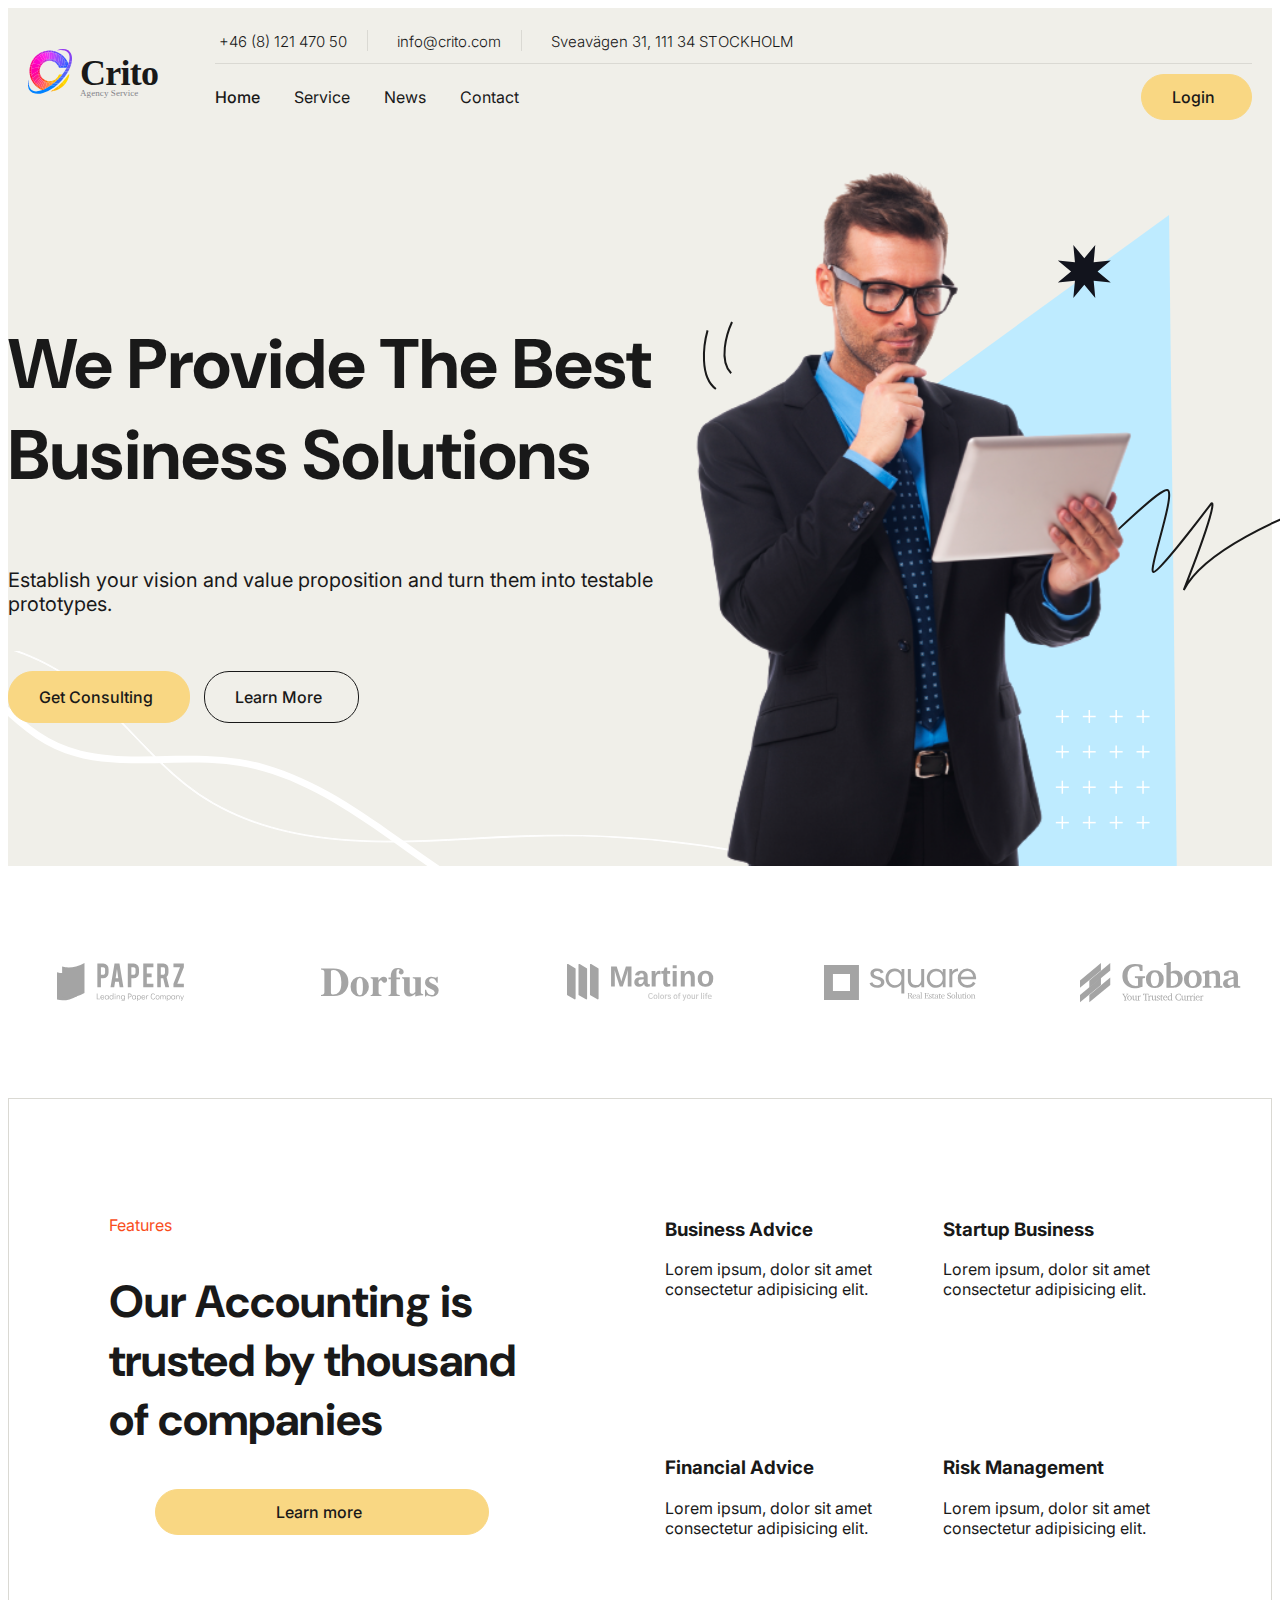
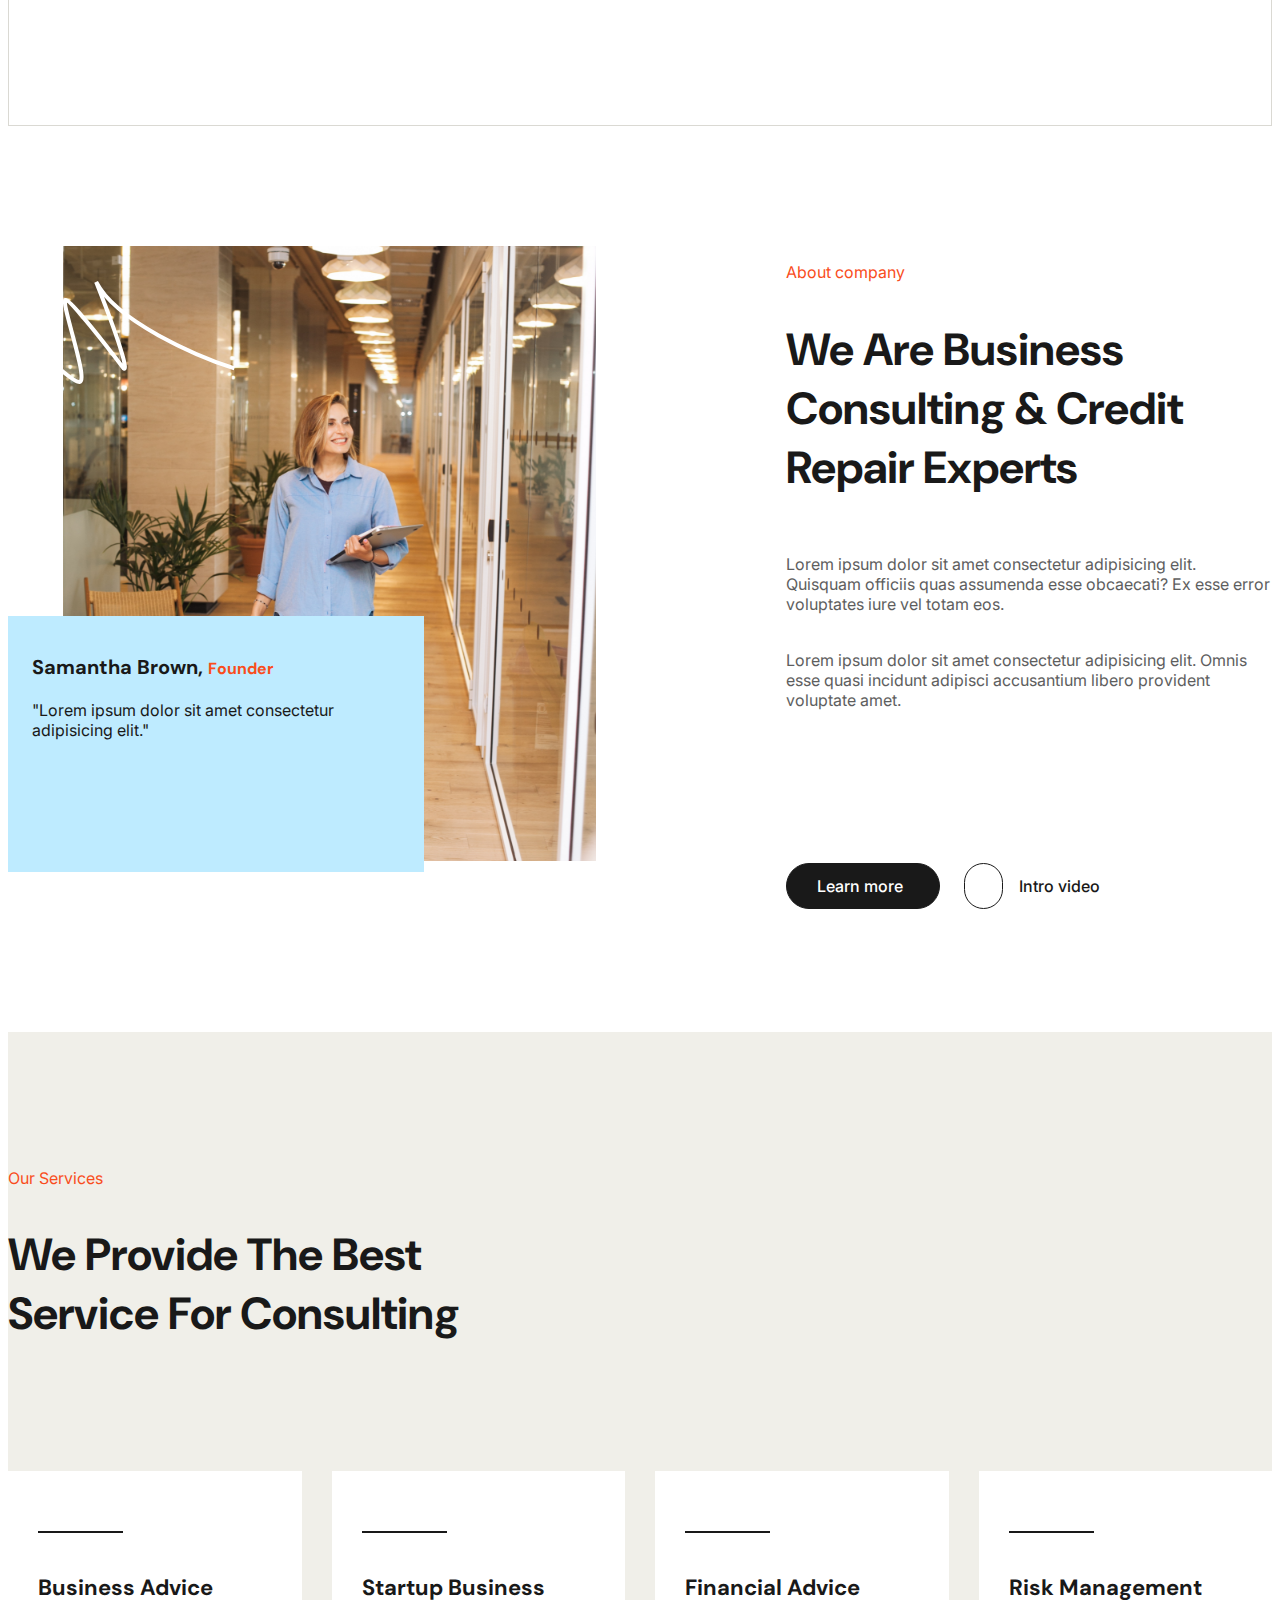
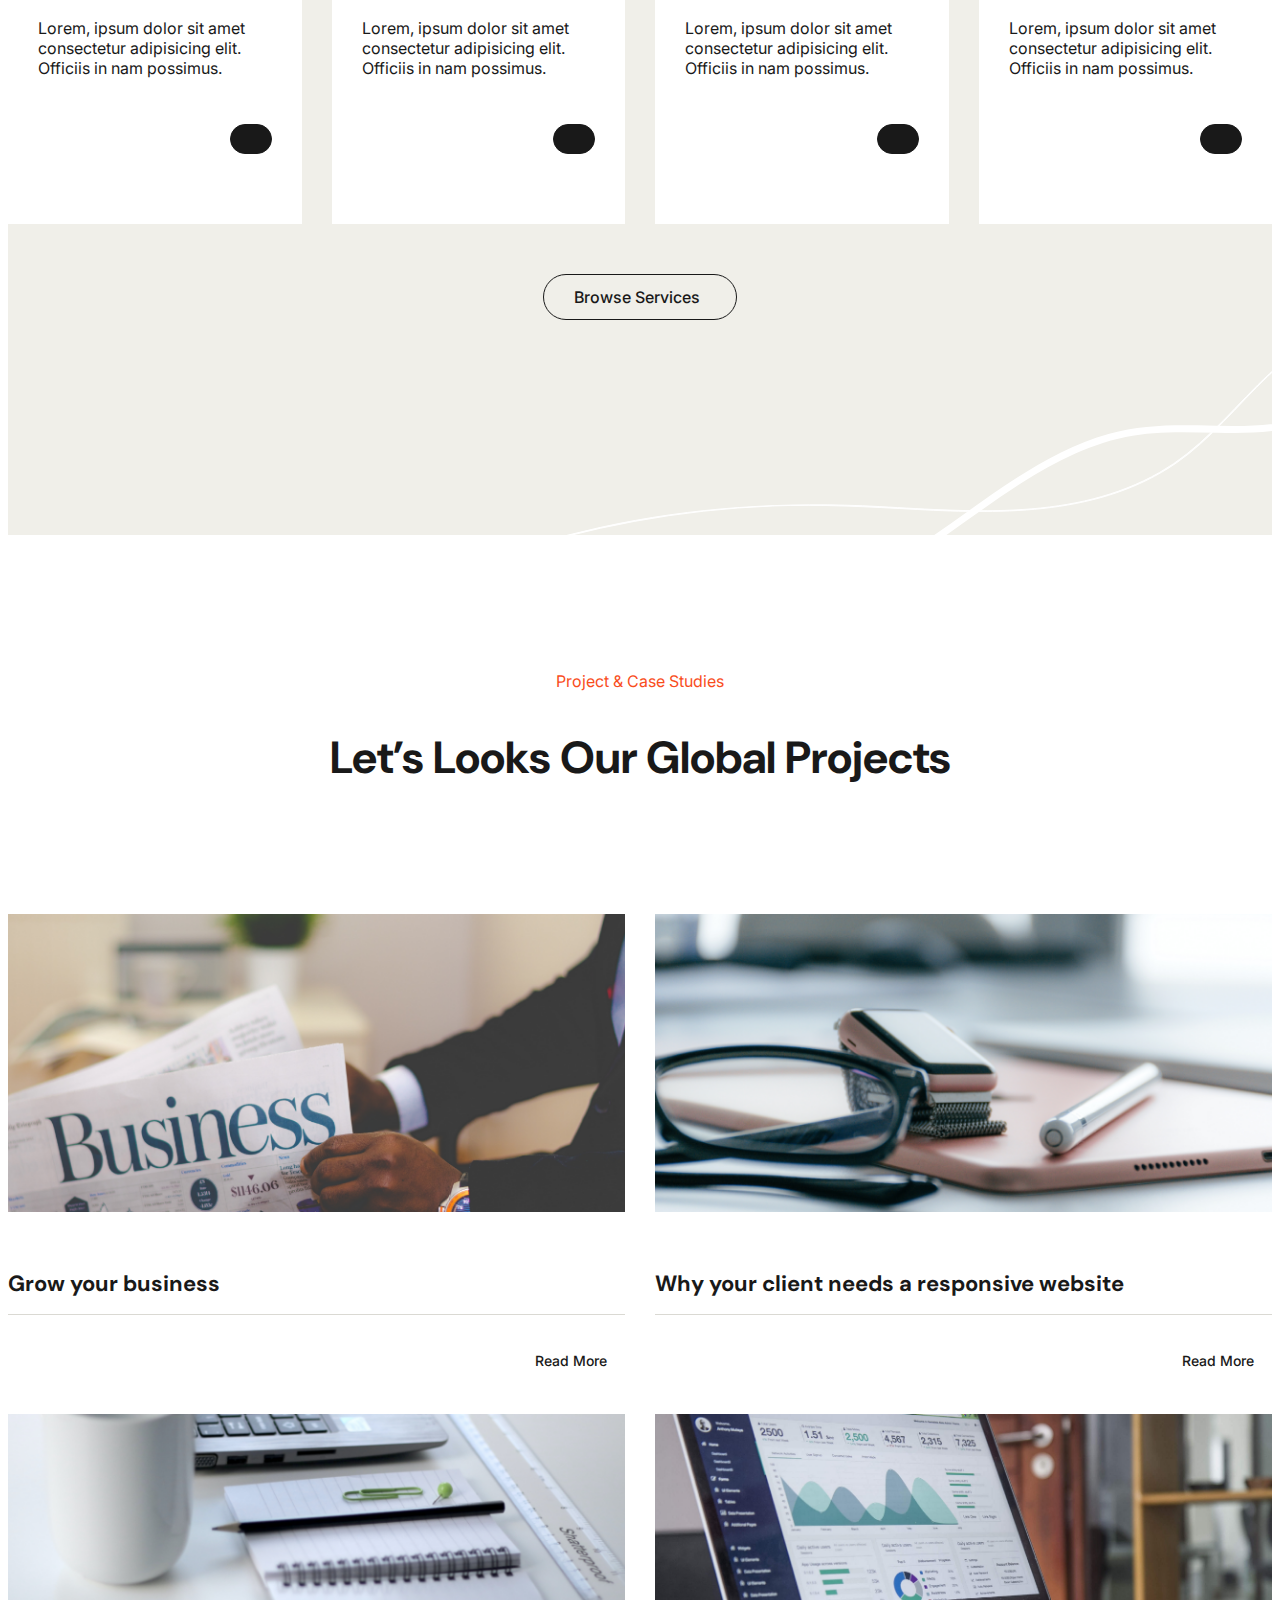
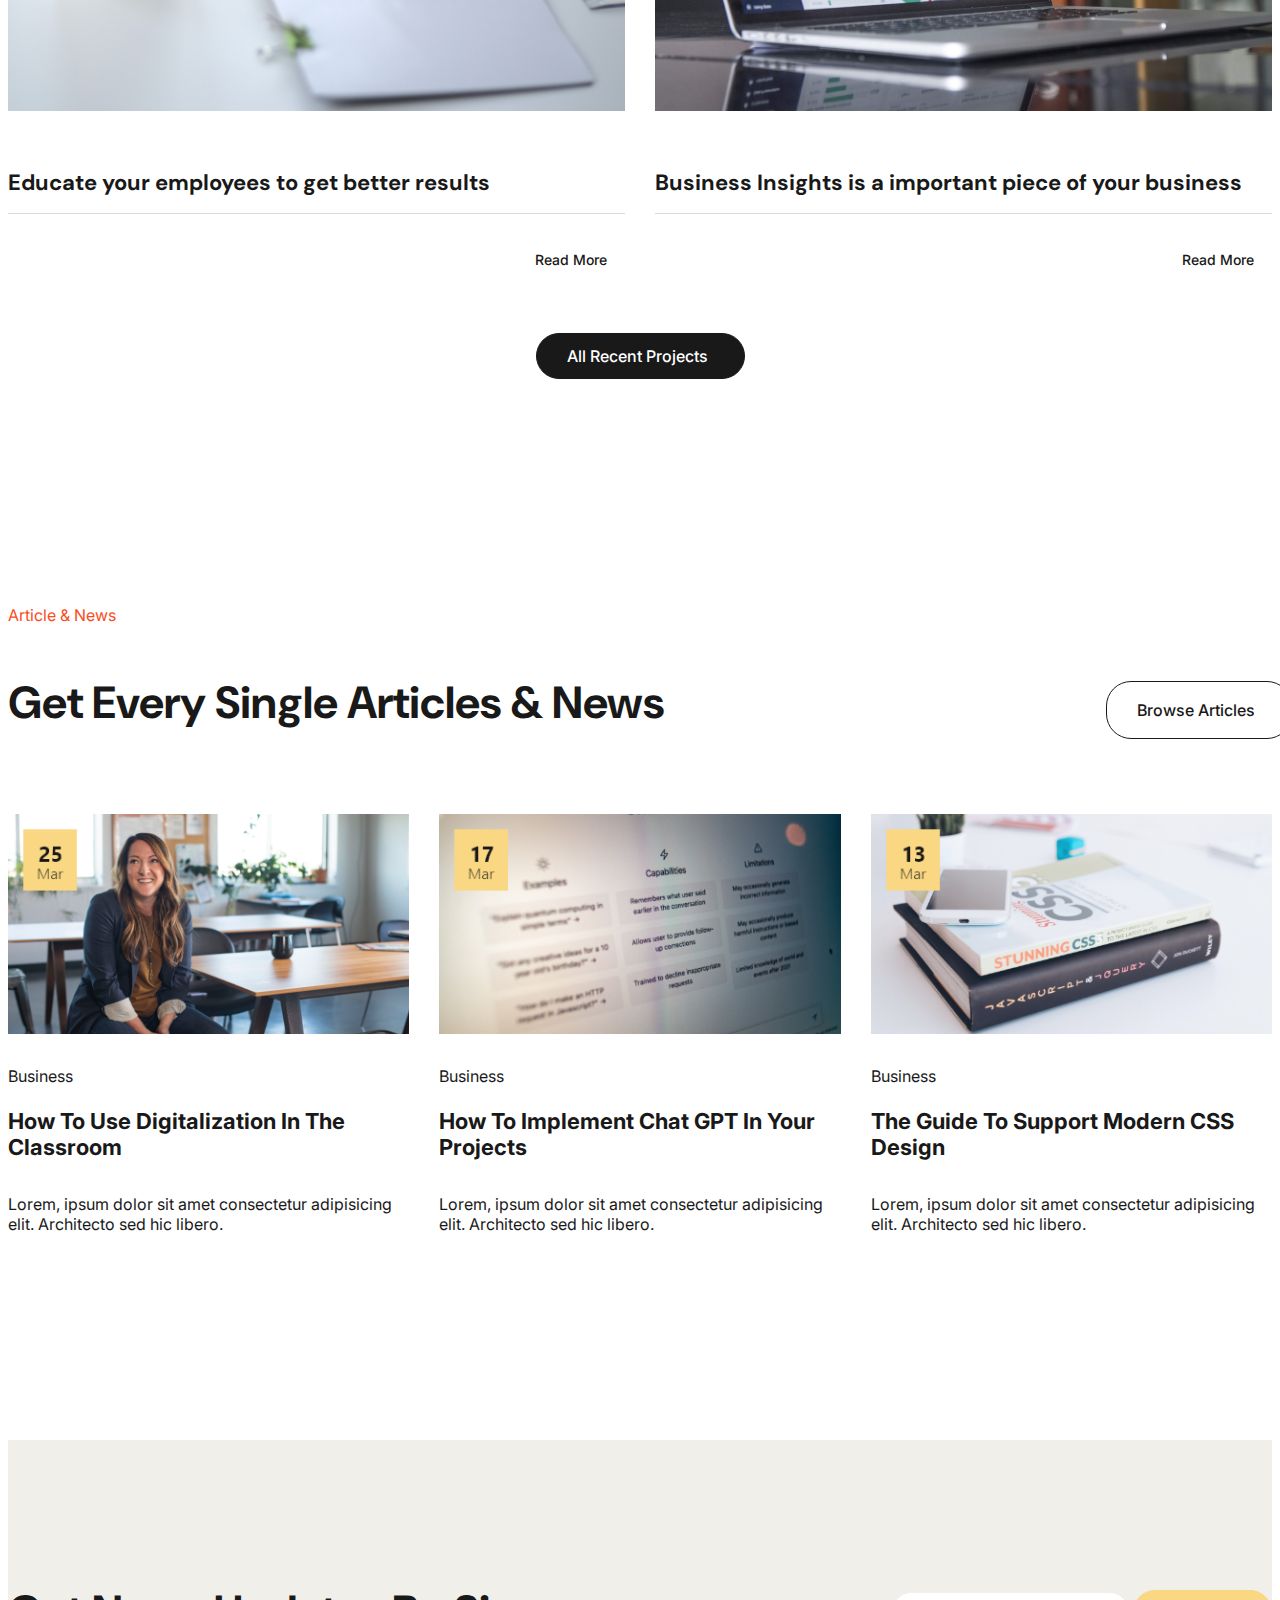
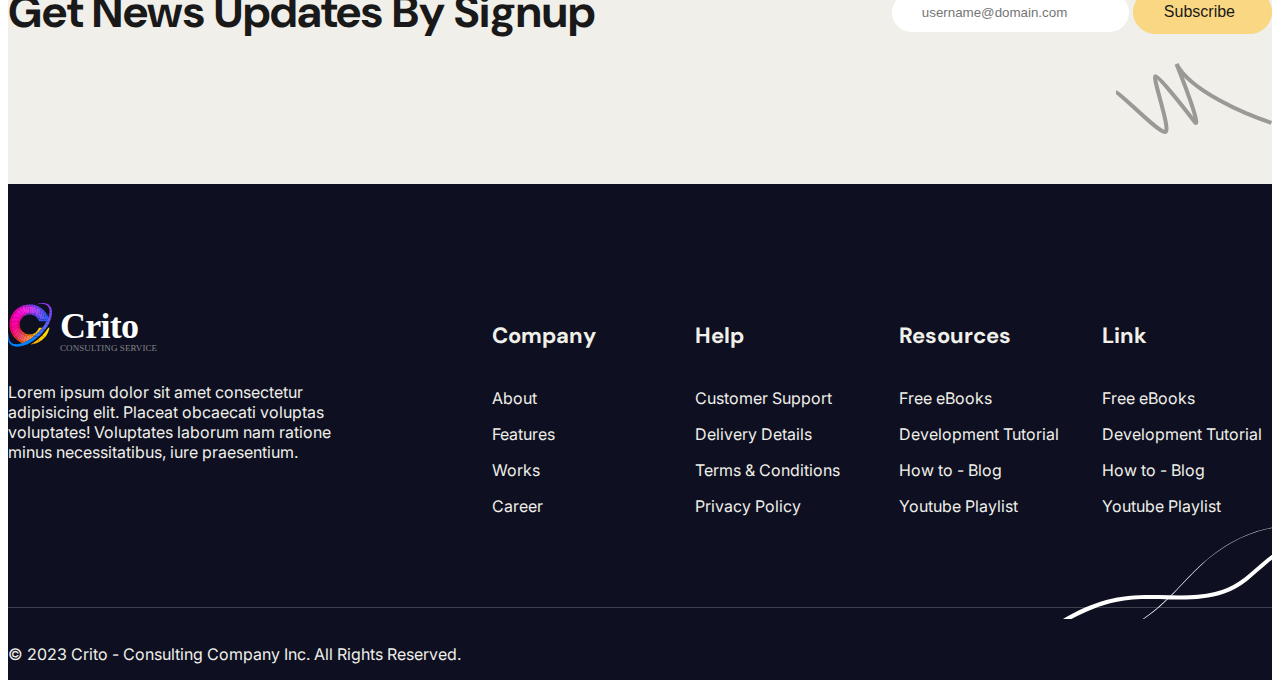
==== commit 414944ca: "our services section" ====
--- a/index.html
+++ b/index.html
@@ -121,7 +121,6 @@
 
         <!-- about company section -->
         <section class="about-company">
-            
             <div class="container">
                 <img class="background-lines-2" src="images/backgroundlines2.svg" alt="">
                 <div class="about">
@@ -147,6 +146,55 @@
                             <p>Intro video</p>
                         </div>
                     </div>
+                </div>
+            </div>
+        </section>
+
+        <!-- our services section -->
+        <section class="our-services">
+            <img class="background-lines-4" src="images/backgroundlines4.svg" alt="">
+            <div class="container">
+                <div class="section-title">
+                    <p>Our Services</p>
+                    <h2>We Provide The Best Service For Consulting</h2>
+                </div>
+                <div class="services">
+                    <div>
+                        <div class="topborder"></div>
+                        <h3>Business Advice</h3>
+                        <p>Lorem, ipsum dolor sit amet consectetur adipisicing elit. Officiis in nam possimus.</p>
+                        <div class="circlebutton">
+                            <a class="btn-black" href="#"><i class="fa-solid fa-arrow-right-long"></i></a>
+                        </div>
+
+                    </div>
+                    <div>
+                        <div class="topborder"></div>
+                        <h3>Startup Business</h3>
+                        <p>Lorem, ipsum dolor sit amet consectetur adipisicing elit. Officiis in nam possimus.</p>
+                        <div class="circlebutton">
+                            <a class="btn-black" href="#"><i class="fa-solid fa-arrow-right-long"></i></a>
+                        </div>
+                    </div>
+                    <div>
+                        <div class="topborder"></div>
+                        <h3>Financial Advice</h3>
+                        <p>Lorem, ipsum dolor sit amet consectetur adipisicing elit. Officiis in nam possimus.</p>
+                        <div class="circlebutton">
+                            <a class="btn-black" href="#"><i class="fa-solid fa-arrow-right-long"></i></a>
+                        </div>
+                    </div>
+                    <div>
+                        <div class="topborder"></div>
+                        <h3>Risk Management</h3>
+                        <p>Lorem, ipsum dolor sit amet consectetur adipisicing elit. Officiis in nam possimus.</p>
+                        <div class="circlebutton">
+                            <a class="btn-black" href="#"><i class="fa-solid fa-arrow-right-long"></i></a>
+                        </div>
+                    </div>
+                </div>
+                <div class="browse-services">
+                    <a class="btn-transparent" href="services.html">Browse Services <i class="fa-solid fa-arrow-right-long"></i></a>
                 </div>
             </div>
         </section>
--- a/css/style.css
+++ b/css/style.css
@@ -454,6 +454,81 @@
   font-family: "Inter", sans-serif;
 }
 
+.our-services {
+  background-color: #F0EFE9;
+  margin-top: 120px;
+  padding-bottom: 215px;
+  position: relative;
+}
+.our-services .background-lines-4 {
+  position: absolute;
+  bottom: 0;
+  right: 0;
+}
+.our-services .container .section-title {
+  width: 560px;
+}
+.our-services .container .section-title h2 {
+  width: 300px;
+}
+@media (min-width: 768px) {
+  .our-services .container .section-title h2 {
+    width: auto;
+  }
+}
+.our-services .container .services {
+  display: block;
+  gap: 30px;
+}
+@media (min-width: 1200px) {
+  .our-services .container .services {
+    display: flex;
+  }
+}
+.our-services .container .services div {
+  background-color: #FFFFFF;
+  padding: 20px 30px;
+  padding-right: 15px;
+  margin-bottom: 30px;
+}
+.our-services .container .services div:hover {
+  background-color: #F9D783;
+}
+.our-services .container .services div .topborder {
+  border-bottom: 2px solid #191919;
+  width: 40px;
+  background-color: transparent;
+}
+.our-services .container .services div h3 {
+  font-family: "DM Sans", sans-serif;
+  font-size: 22px;
+  font-weight: 700;
+  margin-bottom: 16px;
+  margin-top: 40px;
+}
+.our-services .container .services div p {
+  margin-bottom: 26px;
+}
+.our-services .container .services div .circlebutton {
+  display: flex;
+  justify-content: right;
+  background-color: transparent;
+}
+.our-services .container .services div .circlebutton .btn-black {
+  padding: 14px 20px;
+  font-size: 18px;
+  border-radius: 50px;
+  justify-content: right;
+}
+.our-services .container .services div .circlebutton .btn-black i {
+  margin-left: 0px;
+}
+.our-services .container .browse-services {
+  display: flex;
+  justify-content: center;
+  margin-top: 20px;
+}
+
 .project-and-case .container .section-title {
   text-align: center;
 }
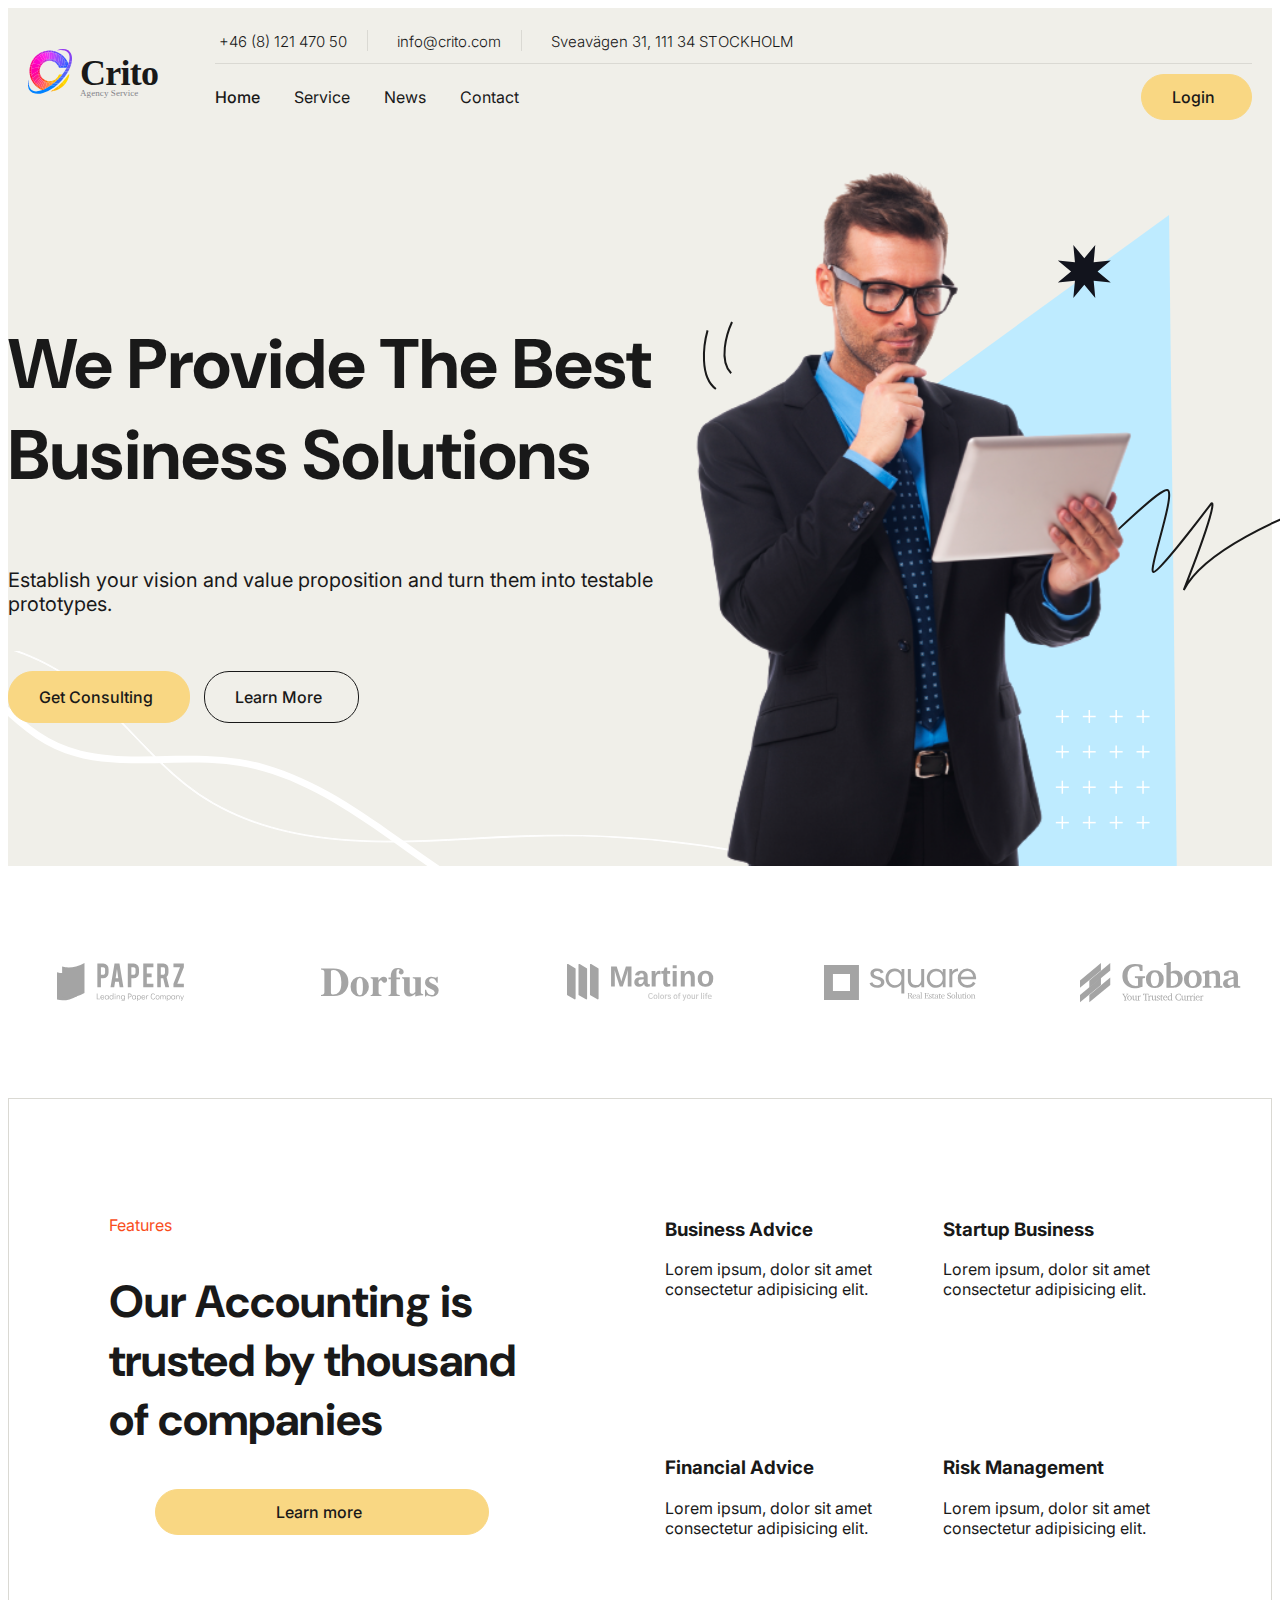
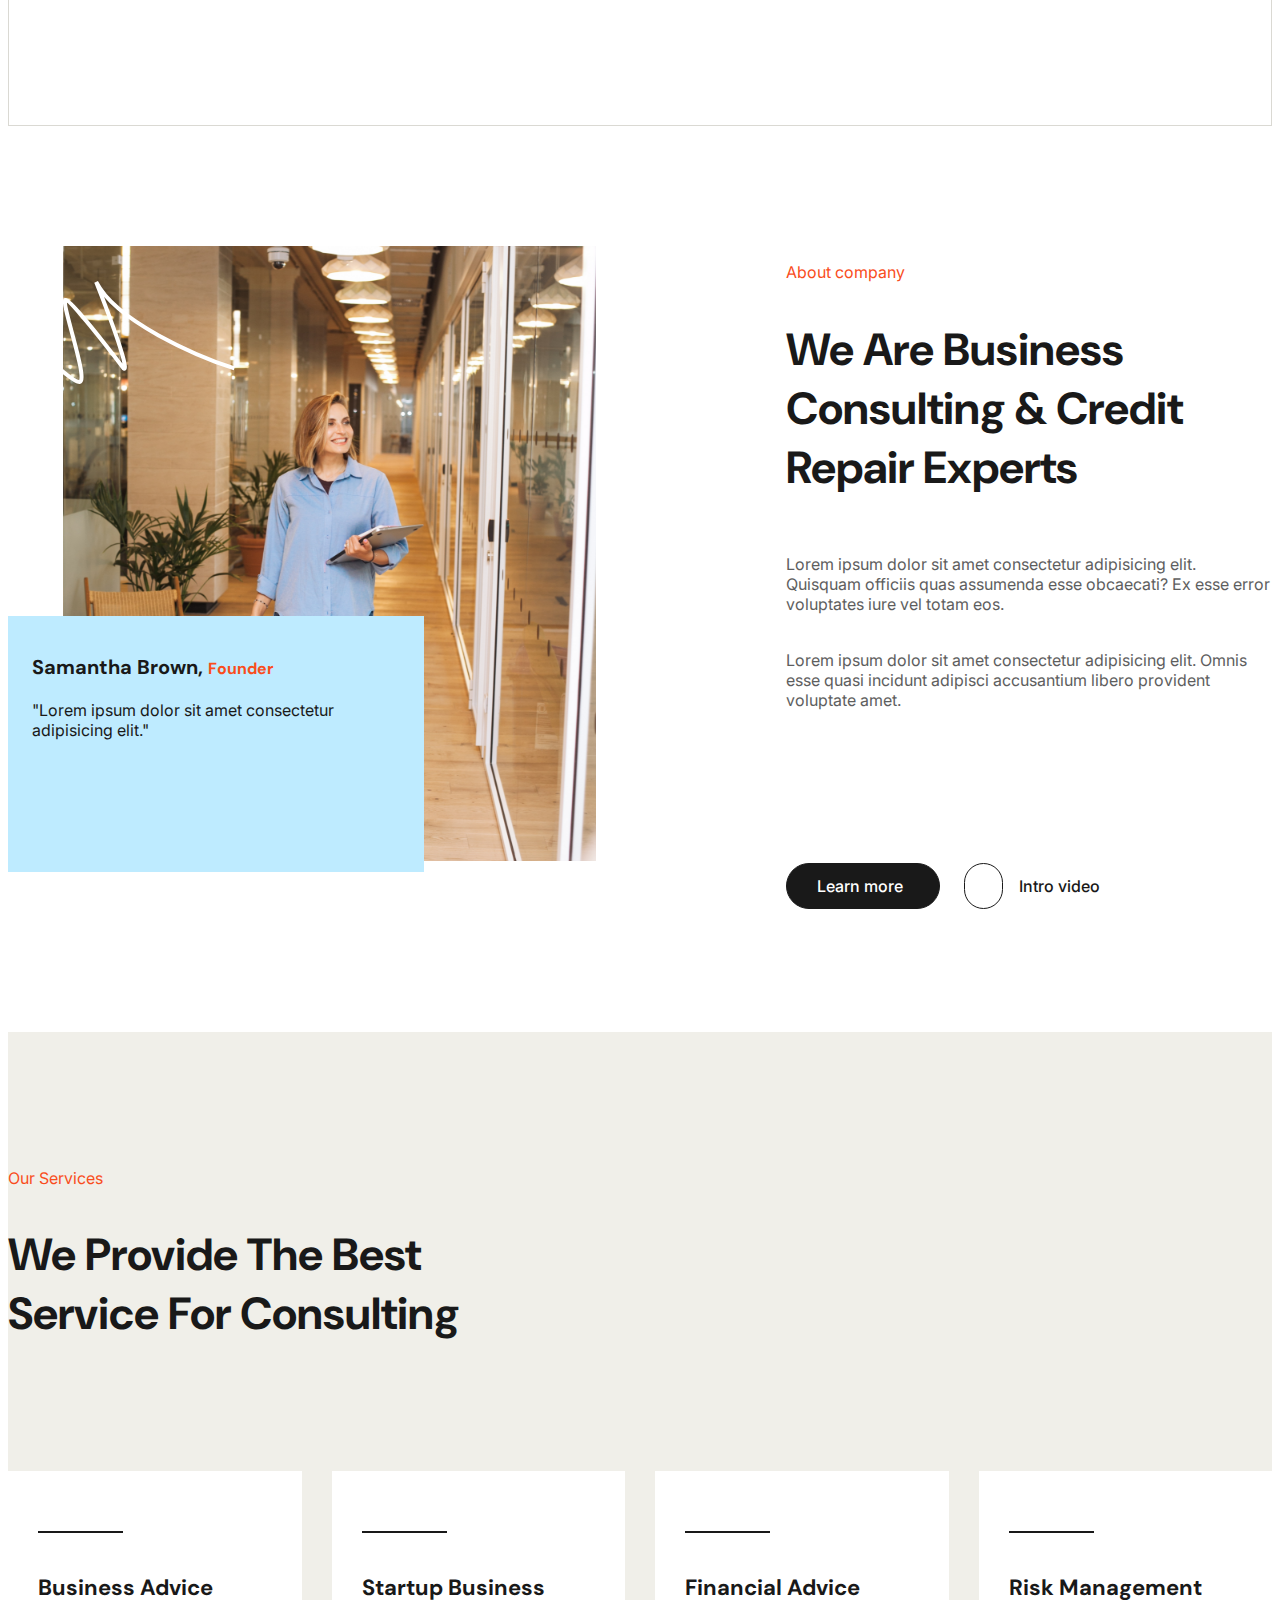
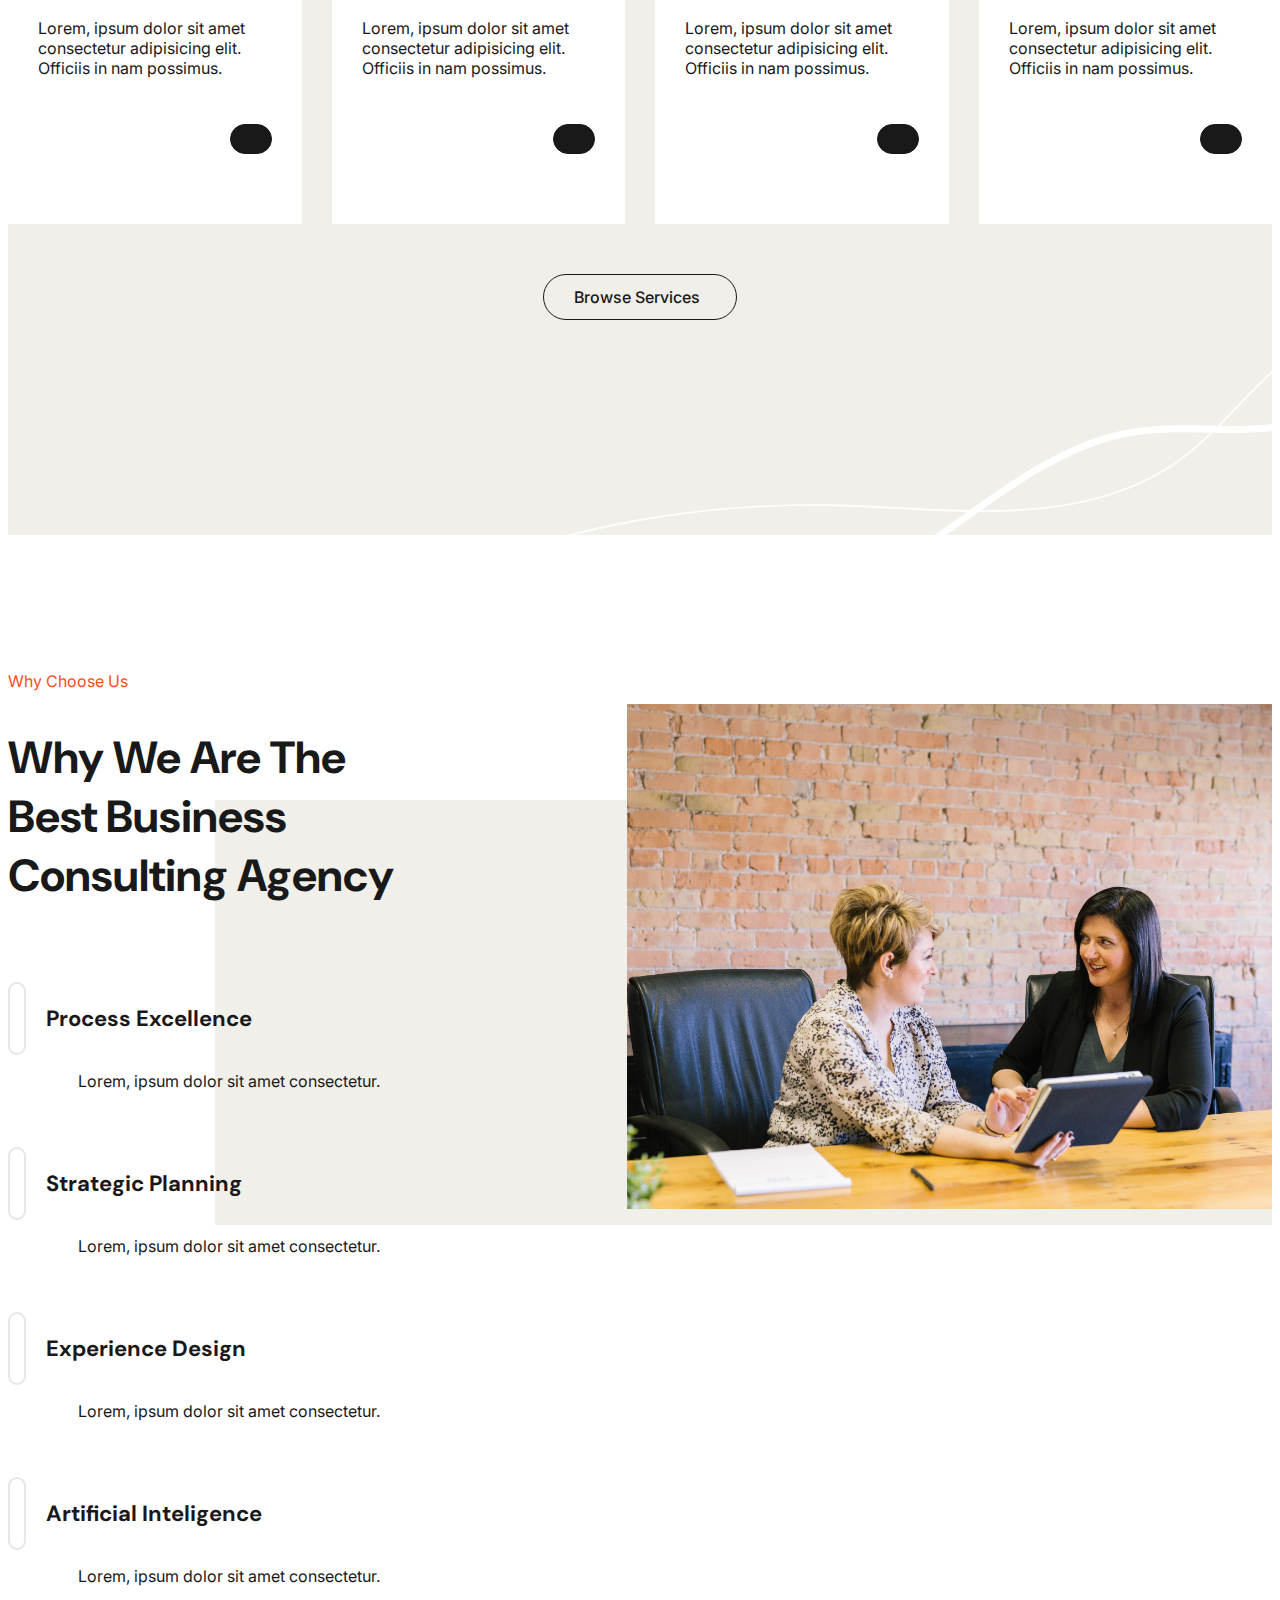
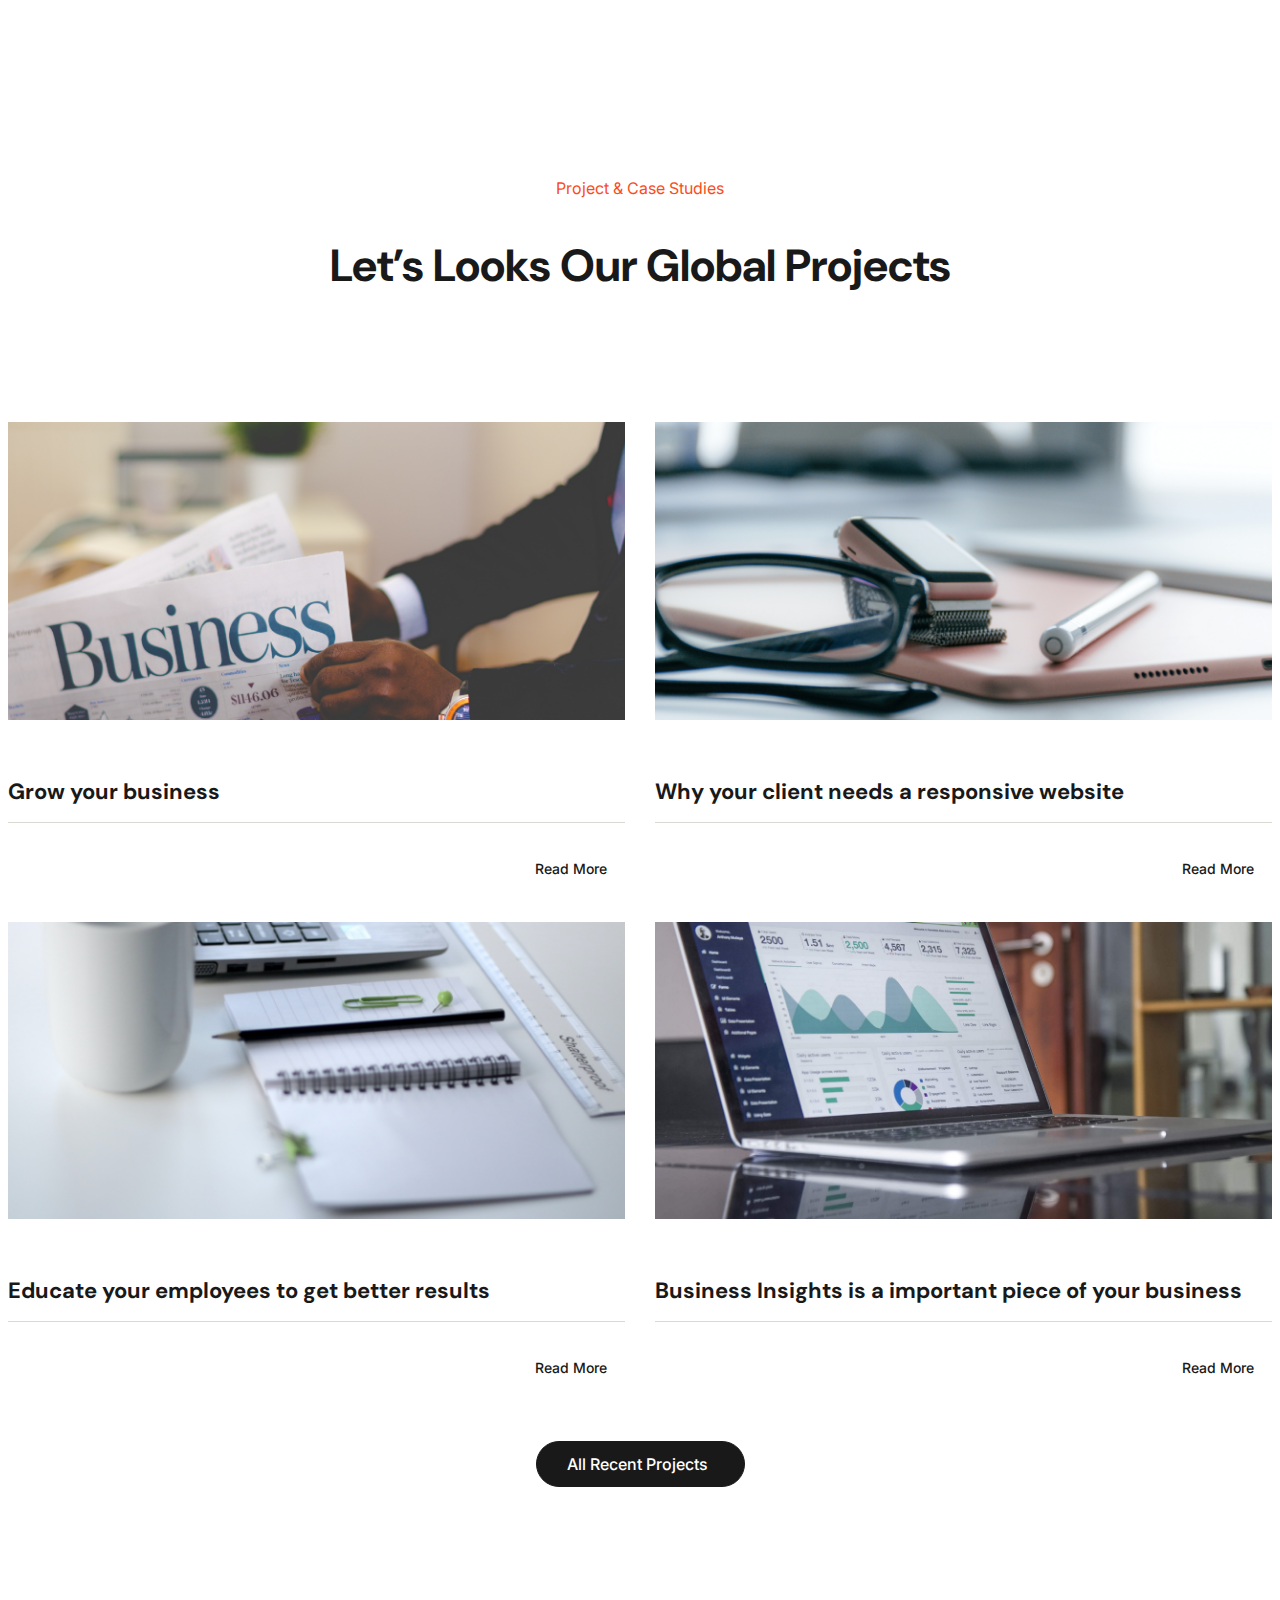
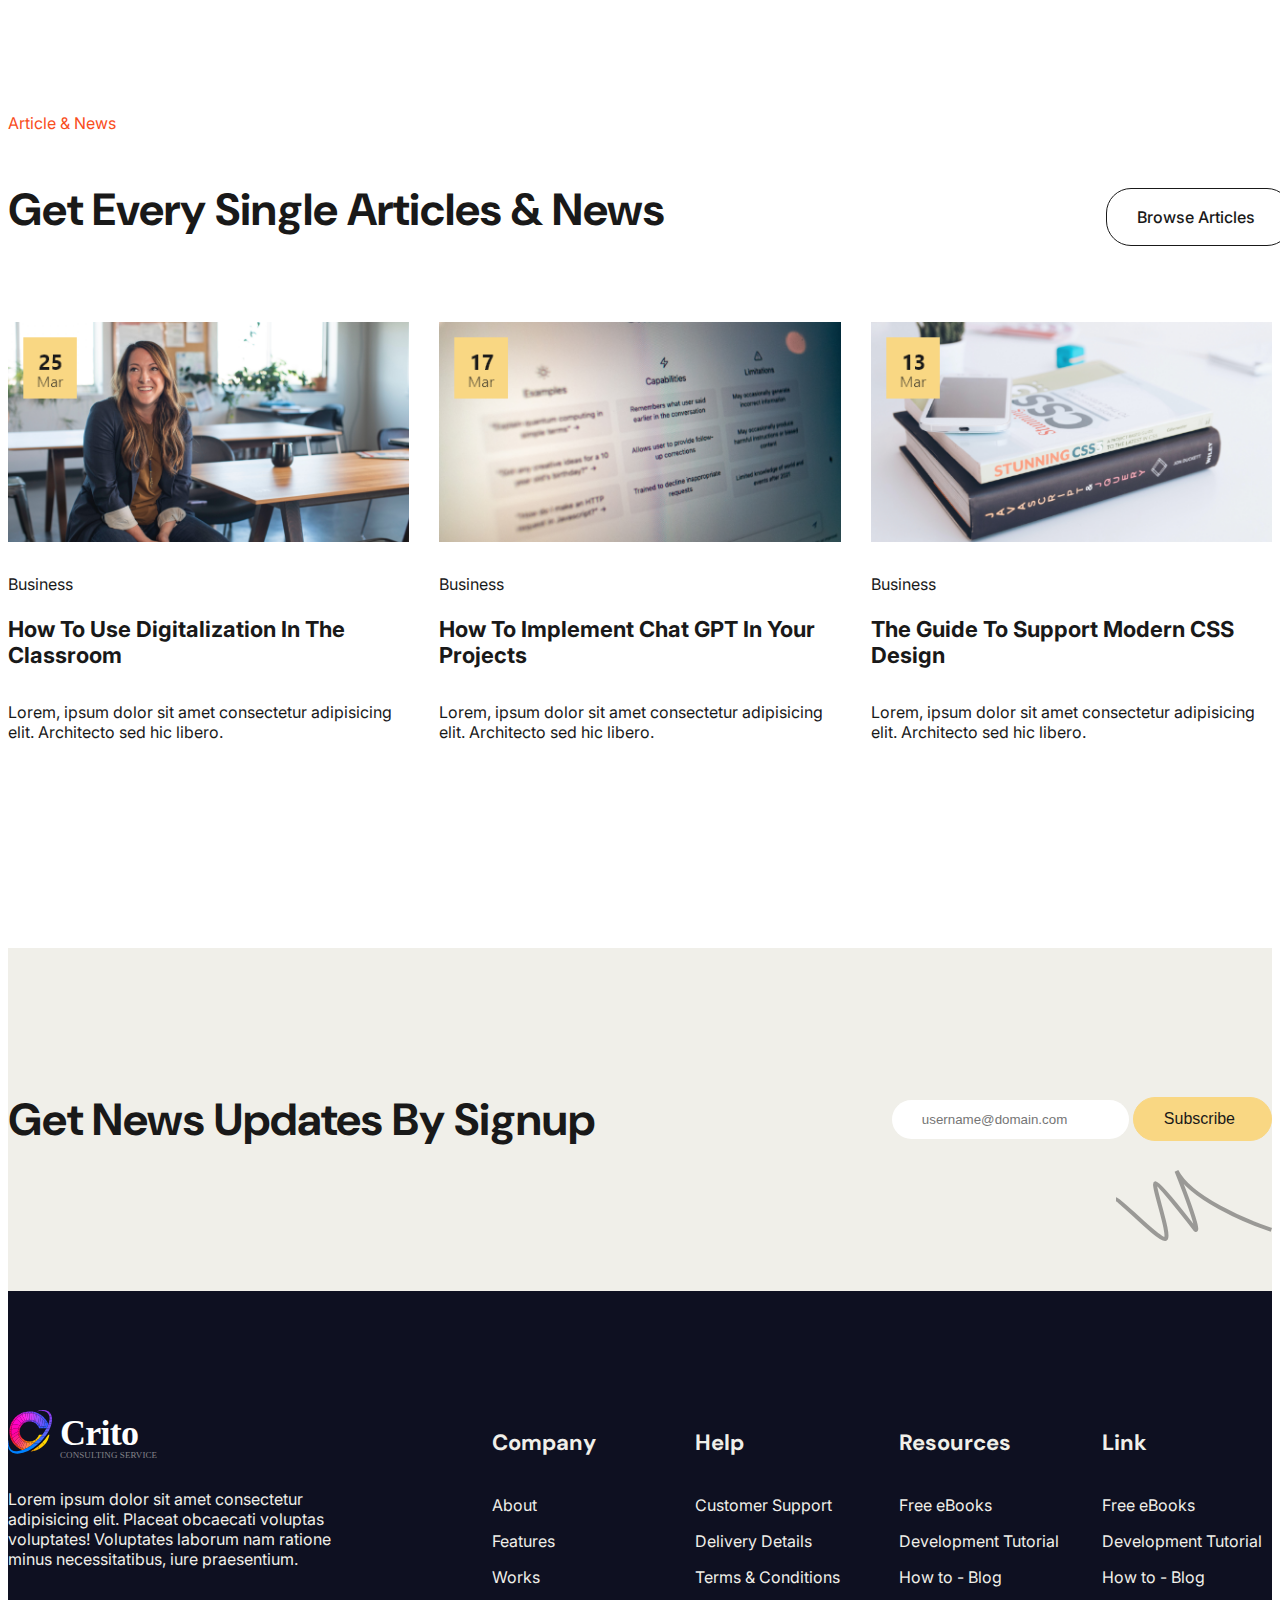
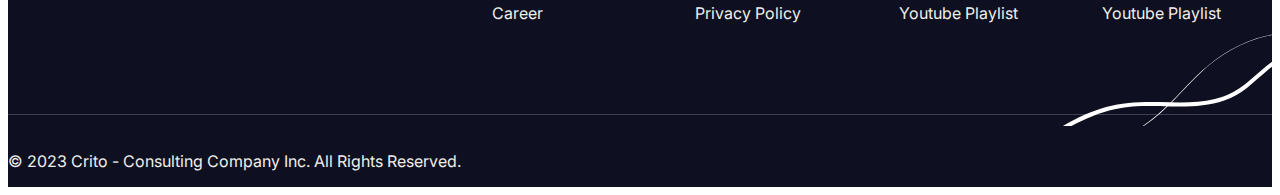
==== commit 761f6da0: "choose us section" ====
--- a/index.html
+++ b/index.html
@@ -196,6 +196,58 @@
                 <div class="browse-services">
                     <a class="btn-transparent" href="services.html">Browse Services <i class="fa-solid fa-arrow-right-long"></i></a>
                 </div>
+            </div>
+        </section>
+
+        <!-- choose us section -->
+        <section class="why-choose-us">
+            <div class="backgroundblock"></div>
+            <div class="container">
+                
+                <div class="titleparent">
+                    <div class="section-title">
+                        <p>Why Choose Us</p>
+                        <h2>Why We Are The Best Business Consulting Agency</h2>
+                    </div>
+
+                </div>
+
+                <div class="sectionparent">
+                    <div class="choose-us">
+                        <div>
+                            <i class="fa-regular fa-thumbs-up"></i>
+                            <h3>Process Excellence</h3>
+                        </div>
+                        <p>Lorem, ipsum dolor sit amet consectetur.</p>
+                        <div>
+                            <i class="fa-regular fa-gem"></i>
+                            <h3>Strategic Planning</h3>
+                        </div>
+                        <p>Lorem, ipsum dolor sit amet consectetur.</p>
+                        <div>
+                            <i class="fa-solid fa-pencil"></i>
+                            <h3>Experience Design</h3>
+                        </div>
+                        <p>Lorem, ipsum dolor sit amet consectetur.</p>
+                        <div>
+                            <i class="fa-solid fa-gear"></i>
+                            <h3>Artificial Inteligence</h3>
+                        </div>
+                        <p>Lorem, ipsum dolor sit amet consectetur.</p>
+
+                        
+
+                    </div>
+
+                    <div class="choose-us-img">
+                        <div>
+                            <img src="images/choose-us-image.png" alt="two women sitting at a desk talking">
+                        </div>
+                    </div>
+
+                </div>
+
+
             </div>
         </section>
 
@@ -314,21 +366,21 @@
                     <a href="support.html"><p>Customer Support</p></a>
                     <a href="delivery.html"><p>Delivery Details</p></a>
                     <a href="terms.html"><p>Terms & Conditions</p></a>
-                    <a href="#"><p>Privacy Policy</p></a>
+                    <a href="policy.html"><p>Privacy Policy</p></a>
                 </div>
                 <div>
                     <h3>Resources</h3>
-                    <a href="#"><p>Free eBooks</p></a>
-                    <a href="#"><p>Development Tutorial</p></a>
-                    <a href="#"><p>How to - Blog</p></a>
-                    <a href="#"><p>Youtube Playlist</p></a>
+                    <a href="ebooks.html"><p>Free eBooks</p></a>
+                    <a href="development"><p>Development Tutorial</p></a>
+                    <a href="blog.html"><p>How to - Blog</p></a>
+                    <a href="playlist.html"><p>Youtube Playlist</p></a>
                 </div>
                 <div>
                     <h3>Link</h3>
-                    <a href="#"><p>Free eBooks</p></a>
-                    <a href="#"><p>Development Tutorial</p></a>
-                    <a href="#"><p>How to - Blog</p></a>
-                    <a href="#"><p>Youtube Playlist</p></a>
+                    <a href="ebooks.html"><p>Free eBooks</p></a>
+                    <a href="development"><p>Development Tutorial</p></a>
+                    <a href="blog.html"><p>How to - Blog</p></a>
+                    <a href="playlist.html"><p>Youtube Playlist</p></a>
                 </div>
 
             </div>
--- a/css/style.css
+++ b/css/style.css
@@ -529,6 +529,66 @@
   margin-top: 20px;
 }
 
+.why-choose-us {
+  position: relative;
+  z-index: 1;
+}
+.why-choose-us .backgroundblock {
+  display: none;
+  position: absolute;
+  background-color: #F0EFE9;
+  width: 1057px;
+  height: 425px;
+  z-index: -1;
+  right: 0;
+  top: 265px;
+}
+@media (min-width: 1200px) {
+  .why-choose-us .backgroundblock {
+    display: block;
+  }
+}
+.why-choose-us .container .titleparent {
+  display: flex;
+  justify-content: space-between;
+}
+.why-choose-us .container .titleparent .section-title {
+  width: 400px;
+  padding-bottom: 40px;
+}
+.why-choose-us .container .sectionparent {
+  display: flex;
+  justify-content: space-between;
+}
+.why-choose-us .container .sectionparent .choose-us div {
+  display: flex;
+}
+.why-choose-us .container .sectionparent .choose-us div h3 {
+  font-family: "DM Sans", sans-serif;
+  font-size: 22px;
+  font-weight: 700;
+}
+.why-choose-us .container .sectionparent .choose-us div i {
+  padding: 7px;
+  margin-right: 20px;
+  font-size: 30px;
+  border: 2px solid #e7e7e7;
+  border-radius: 50px;
+}
+.why-choose-us .container .sectionparent .choose-us p {
+  margin-left: 70px;
+  padding-bottom: 40px;
+}
+.why-choose-us .container .sectionparent .choose-us-img {
+  display: none;
+  margin-top: -278px;
+}
+@media (min-width: 1200px) {
+  .why-choose-us .container .sectionparent .choose-us-img {
+    display: block;
+  }
+}
+
 .project-and-case .container .section-title {
   text-align: center;
 }
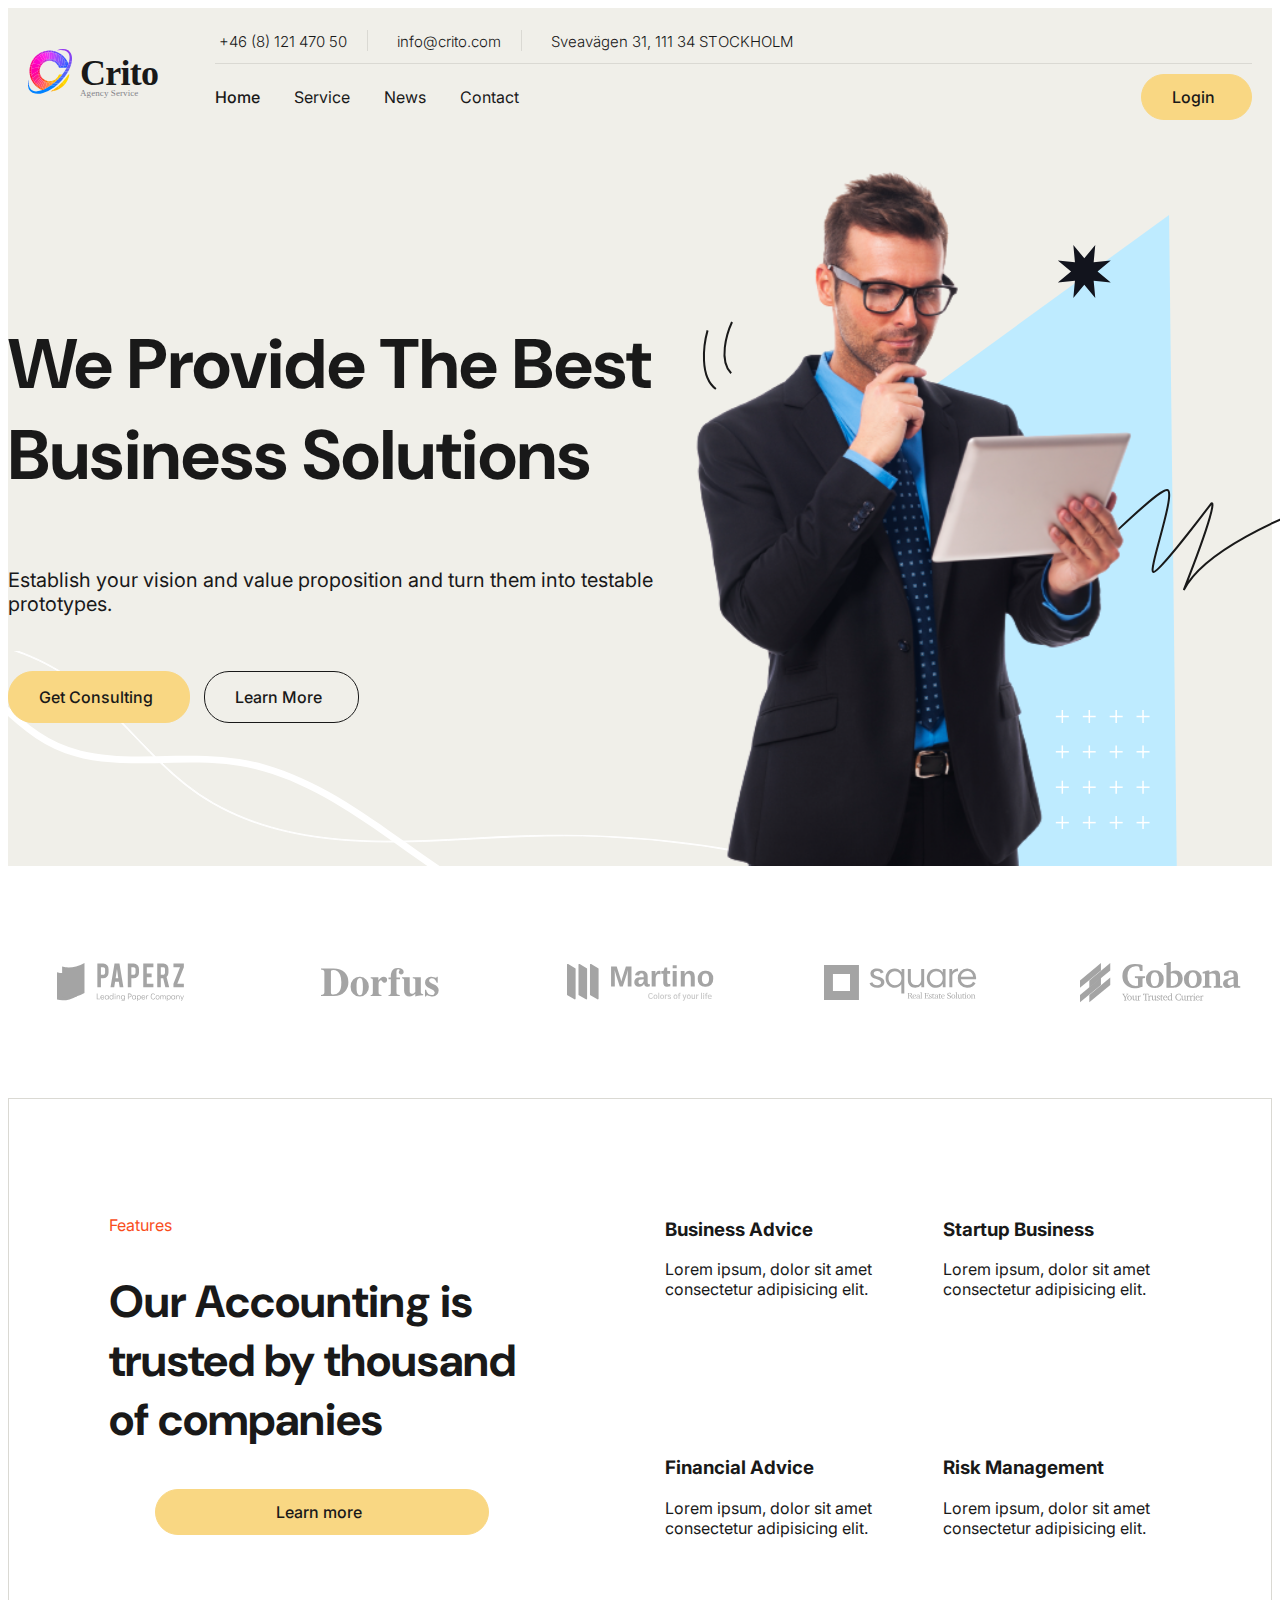
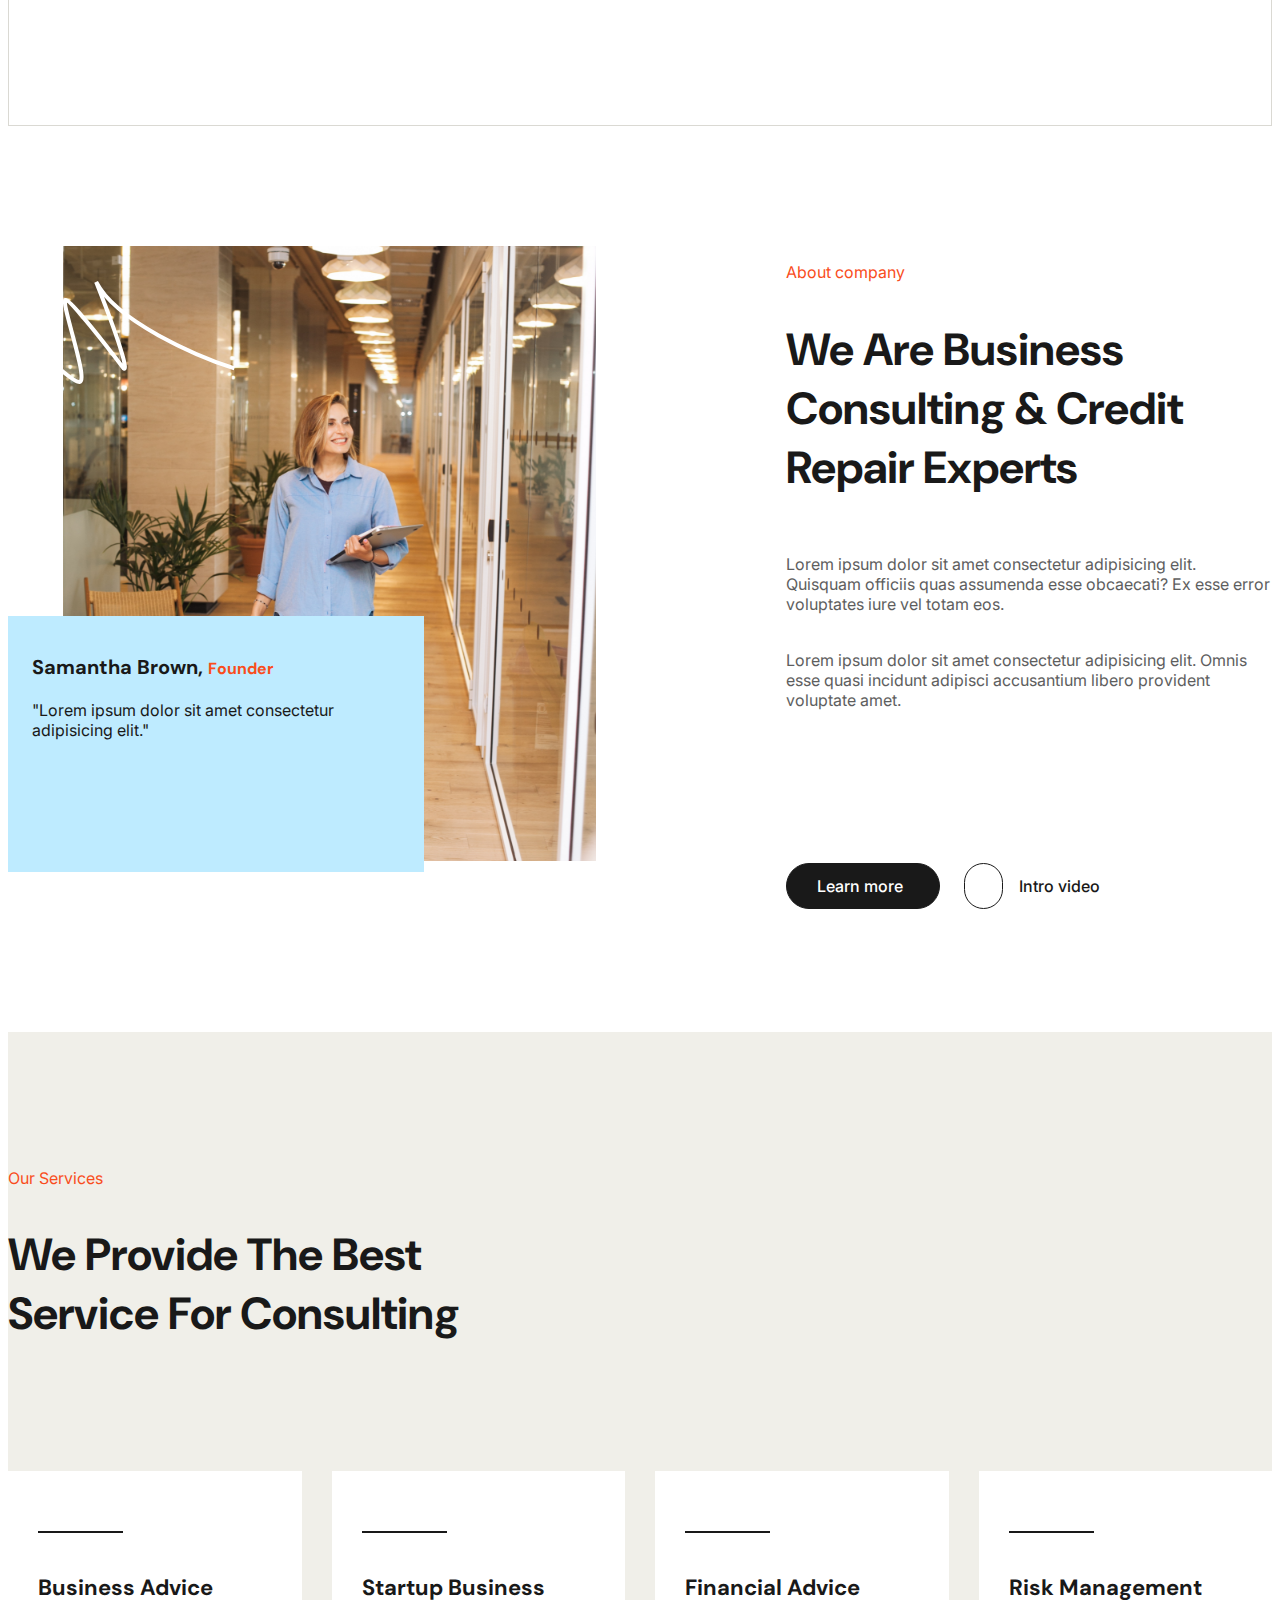
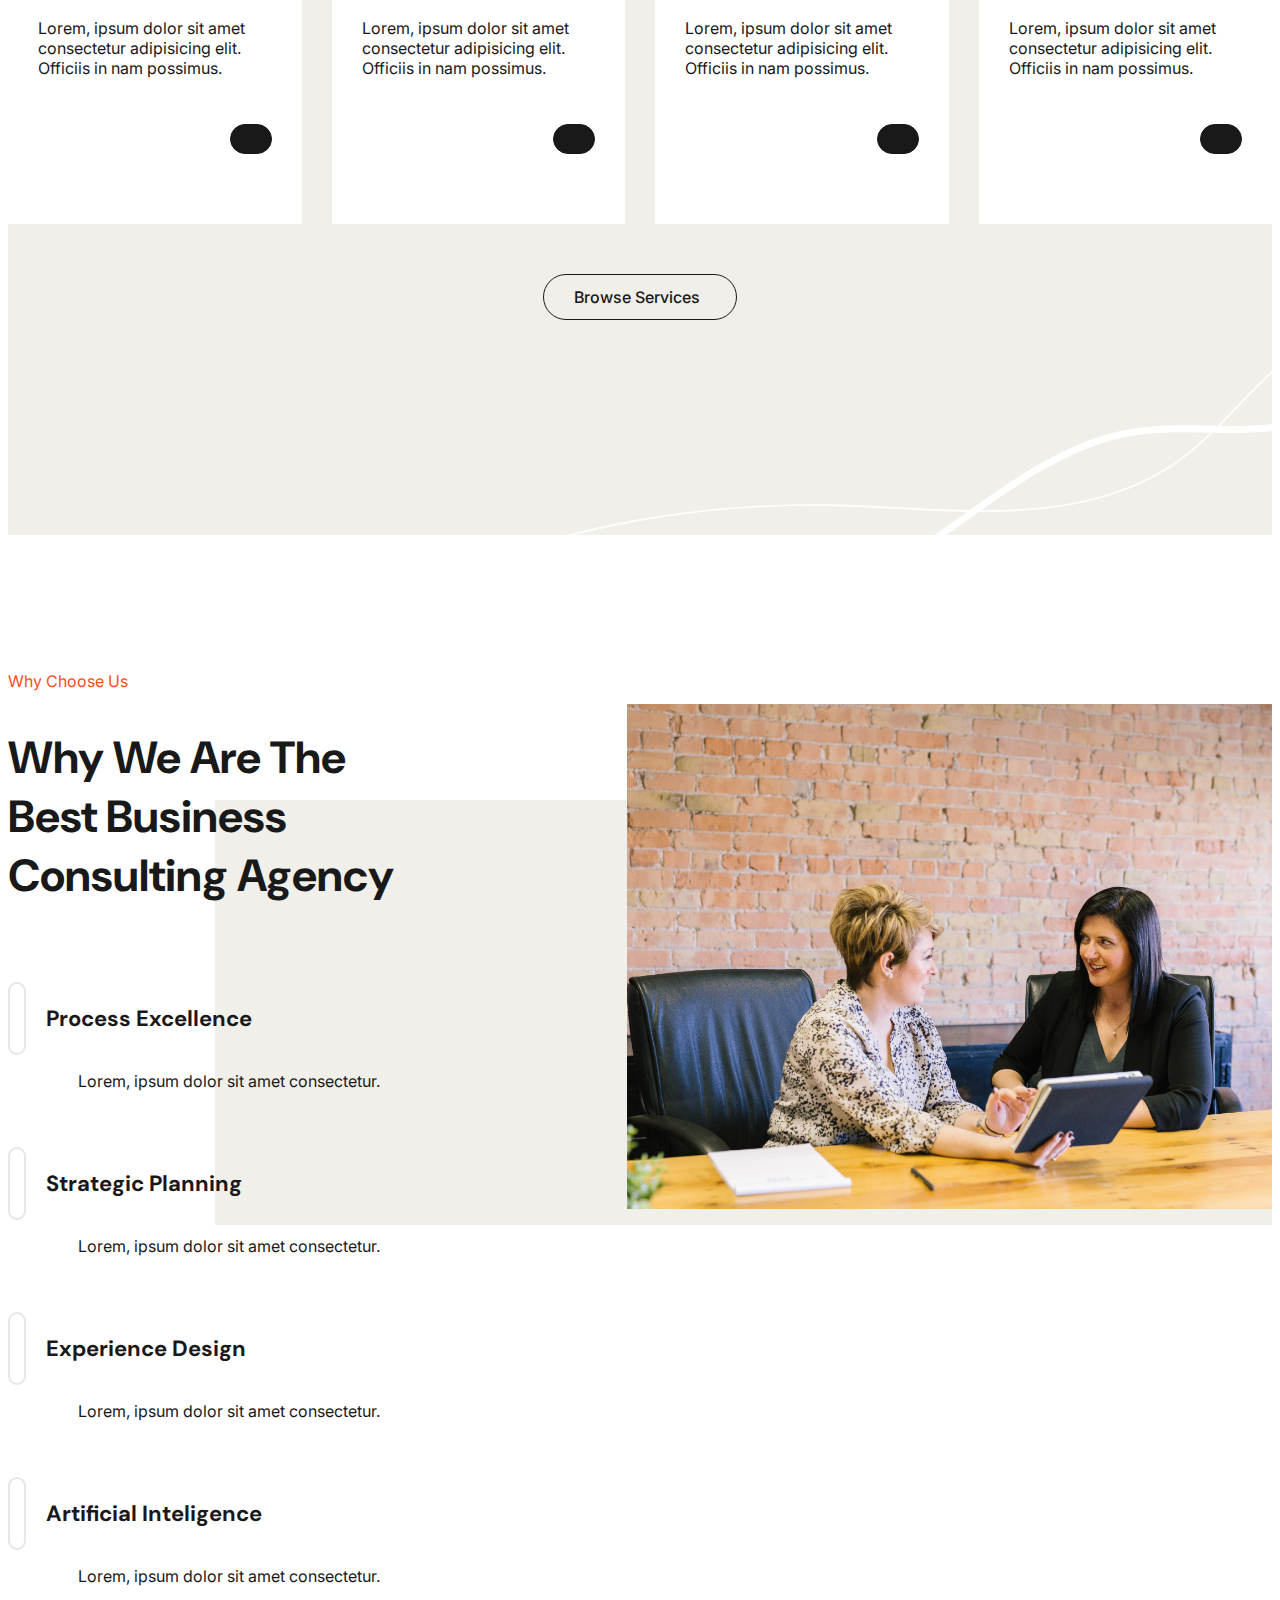
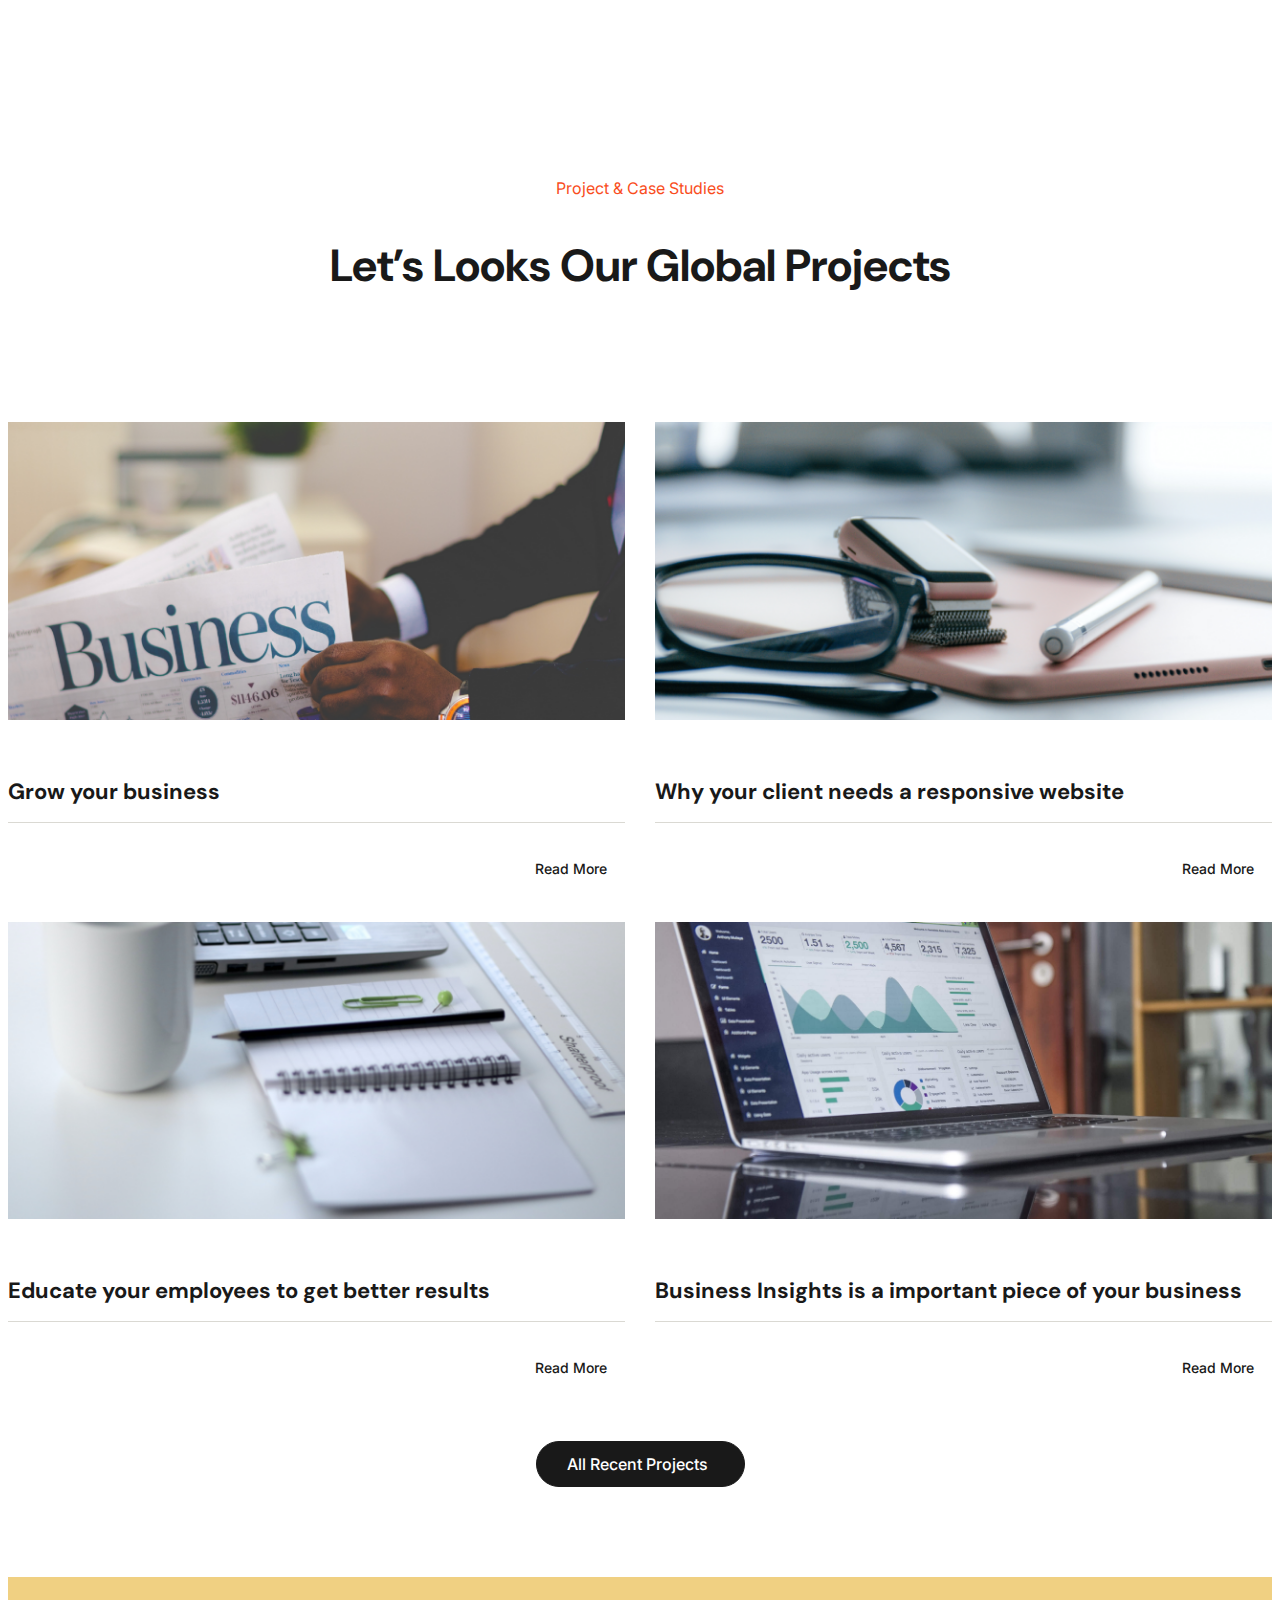
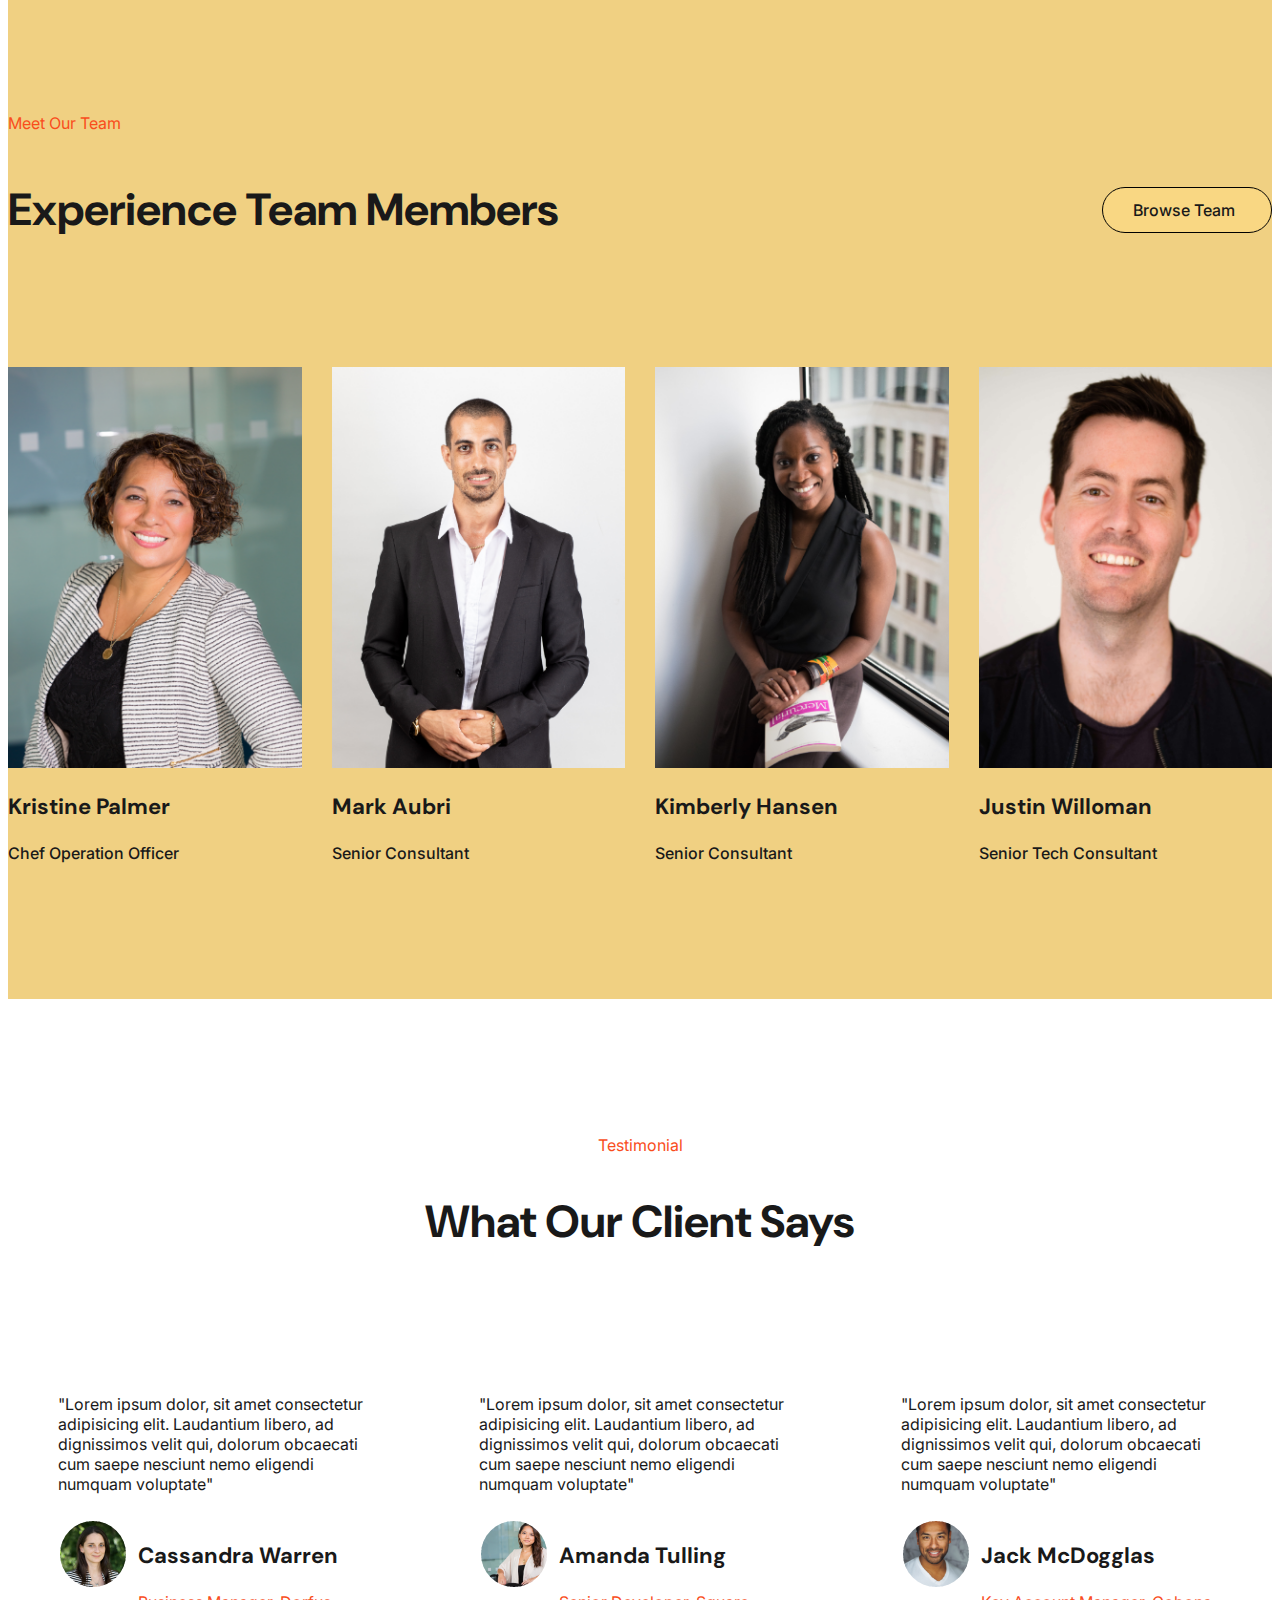
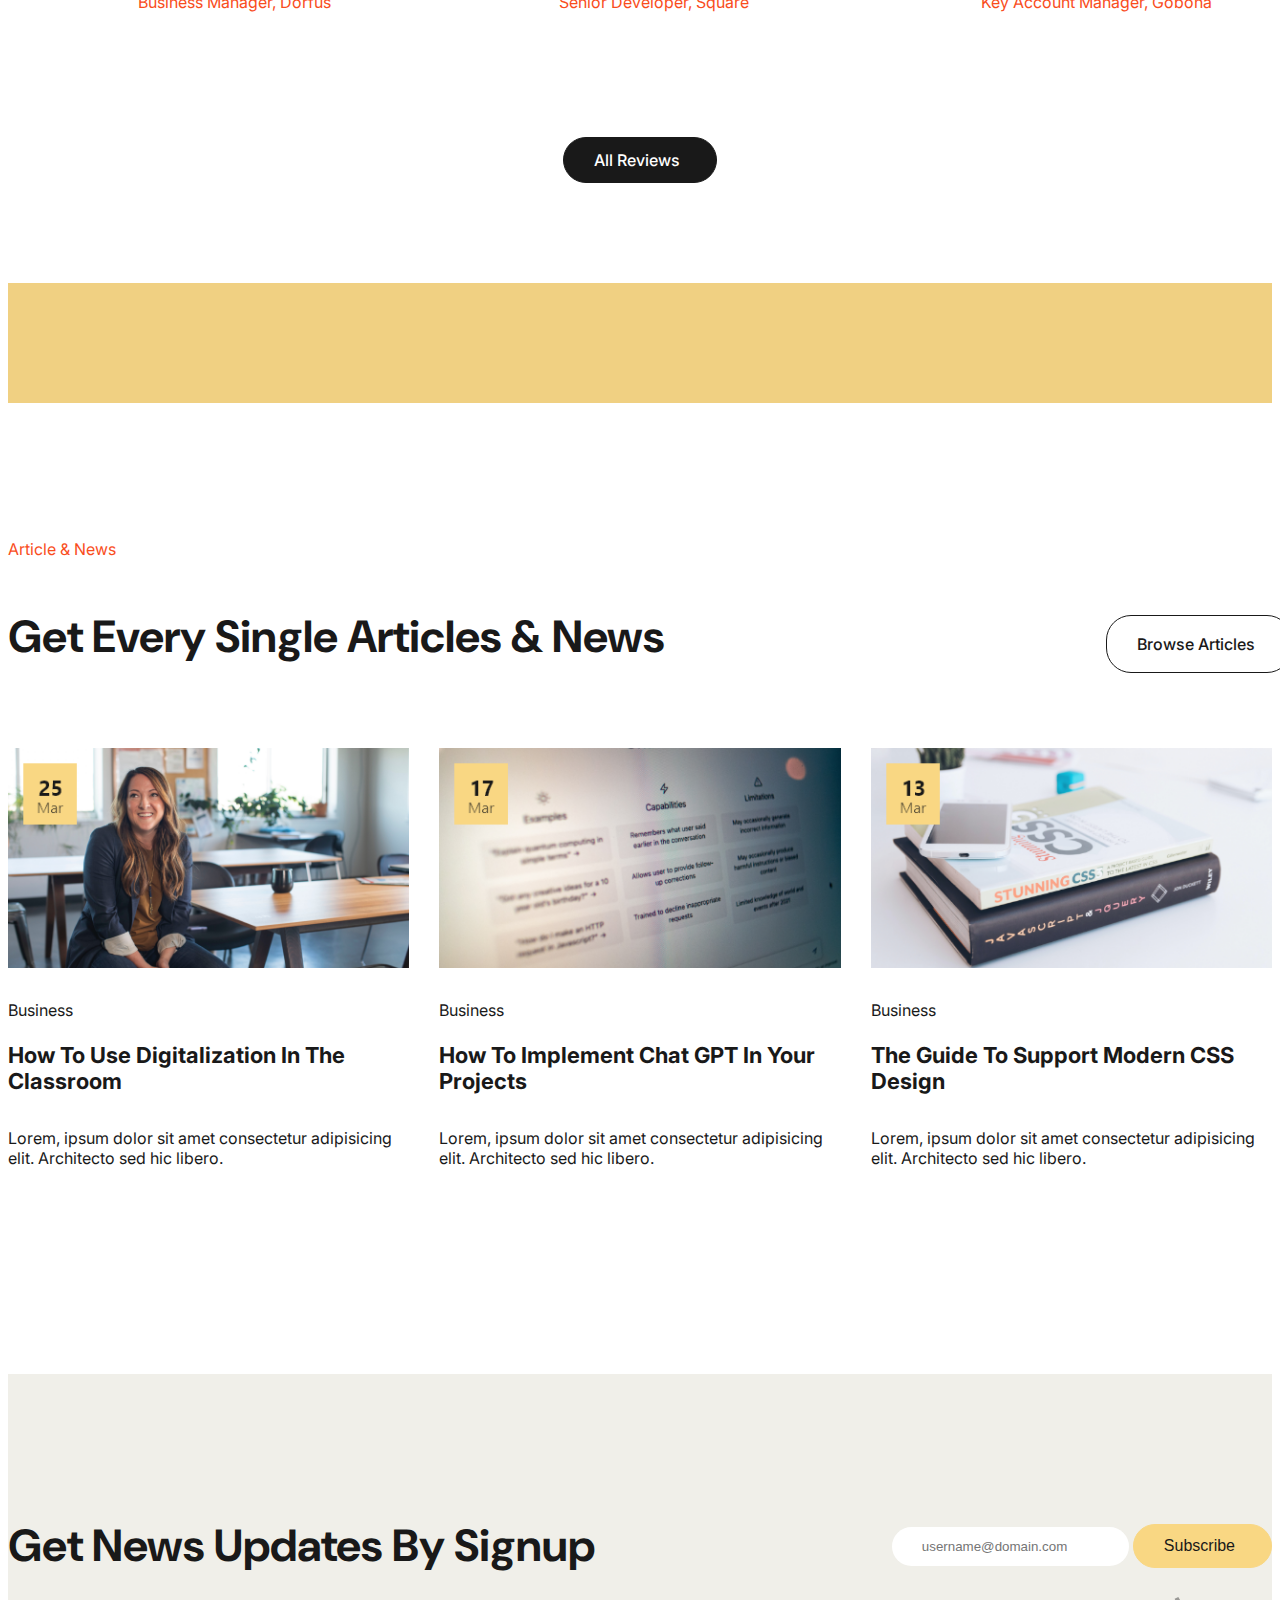
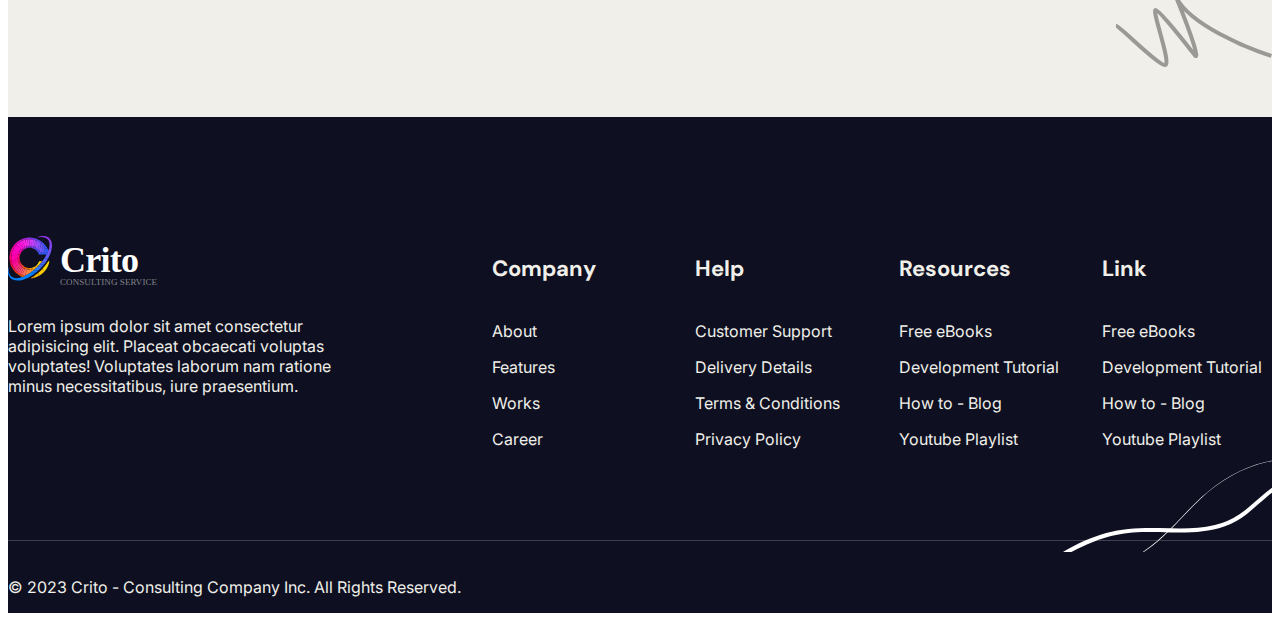
==== commit afa1f697: "meet our team section" ====
--- a/index.html
+++ b/index.html
@@ -282,6 +282,131 @@
                 </div>
                 <div class="center-content">
                     <a class="btn-black" href="projects.html">All Recent Projects <i class="fa-solid fa-arrow-right-long"></i></a>
+                </div>
+            </div>
+        </section>
+
+        <!-- meet our team section -->
+        <section class="meet-our-team">
+            <div class="container">
+                <div class="meet-team">
+                    <div class="section-title">
+                        <p>Meet Our Team</p>
+                        <div class="teambutton">
+                            <h2>Experience Team Members</h2>
+                            <div>
+                                <a class="btn-yellow" href="team.html">Browse Team <i class="fa-solid fa-arrow-right-long"></i></a>
+                            </div>
+                        </div>
+                    </div>
+                    <div class="teampictures">
+                        <div>
+                            <img src="images/kristine.png" alt="picture of Kristine Palmer">
+                            <h3>Kristine Palmer</h3>
+                            <p>Chef Operation Officer</p>
+                        </div>
+                        <div>
+                            <img src="images/mark.png" alt="picture of Mark Aubri">
+                            <h3>Mark Aubri</h3>
+                            <p>Senior Consultant</p>
+                        </div>
+                        <div>
+                            <img src="images/kimberly.png" alt="picture of Kimberly Hansen">
+                            <h3>Kimberly Hansen</h3>
+                            <p>Senior Consultant</p>
+                        </div>
+                        <div>
+                            <img src="images/justin.png" alt="picture of Justin Willoman">
+                            <h3>Justin Willoman</h3>
+                            <p>Senior Tech Consultant</p>
+                        </div>
+                    </div>
+                    <div class="team-select">
+                        <i class="fa-solid fa-circle"></i>
+                        <i class="fa-solid fa-circle"></i>
+                        <i class="fa-solid fa-circle"></i>
+                        <i class="fa-solid fa-circle"></i>
+                        <i class="fa-solid fa-circle"></i>
+                    </div>
+
+                    
+                </div>
+
+                <div class="client-testimony">
+                    <div class="section-title">
+                        <div>
+                            <p>Testimonial</p>
+                            <h2>What Our Client Says</h2>
+                        </div>
+                    </div>
+                    <div class="client-reviews">
+                        <div class="review">
+                            <div>
+                                <i class="fa-solid fa-star"></i>
+                                <i class="fa-solid fa-star"></i>
+                                <i class="fa-solid fa-star"></i>
+                                <i class="fa-solid fa-star"></i>
+                                <i class="fa-solid fa-star"></i>
+                            </div>
+                            <div>
+                                <p>"Lorem ipsum dolor, sit amet consectetur adipisicing elit. Laudantium libero, ad dignissimos velit qui, dolorum obcaecati cum saepe nesciunt nemo eligendi numquam voluptate"</p>
+                            </div>
+                            <div class="review-name">
+                                <div>
+                                    <img src="images/cassandra.png" alt="picture of Cassandra Warren">
+                                </div>
+                                <div>
+                                    <h3>Cassandra Warren</h3>
+                                    <p>Business Manager, Dorfus</p>
+                                </div>
+                            </div>
+                        </div>
+                        <div class="review">
+                            <div>
+                                <i class="fa-solid fa-star"></i>
+                                <i class="fa-solid fa-star"></i>
+                                <i class="fa-solid fa-star"></i>
+                                <i class="fa-solid fa-star"></i>
+                                <i class="fa-solid fa-star"></i>
+                            </div>
+                            <div>
+                                <p>"Lorem ipsum dolor, sit amet consectetur adipisicing elit. Laudantium libero, ad dignissimos velit qui, dolorum obcaecati cum saepe nesciunt nemo eligendi numquam voluptate"</p>
+                            </div>
+                            <div class="review-name">
+                                <div>
+                                    <img src="images/amanda.png" alt="picture of Amanda Tulling">
+                                </div>
+                                <div>
+                                    <h3>Amanda Tulling</h3>
+                                    <p>Senior Developer, Square</p>
+                                </div>
+                            </div>
+                        </div>
+                        <div class="review">
+                            <div>
+                                <i class="fa-solid fa-star"></i>
+                                <i class="fa-solid fa-star"></i>
+                                <i class="fa-solid fa-star"></i>
+                                <i class="fa-solid fa-star"></i>
+                                <i class="fa-solid fa-star"></i>
+                            </div>
+                            <div>
+                                <p>"Lorem ipsum dolor, sit amet consectetur adipisicing elit. Laudantium libero, ad dignissimos velit qui, dolorum obcaecati cum saepe nesciunt nemo eligendi numquam voluptate"</p>
+                            </div>
+                            <div class="review-name">
+                                <div>
+                                    <img src="images/jack.png" alt="picture of Jack McDogglas">
+                                </div>
+                                <div>
+                                    <h3>Jack McDogglas</h3>
+                                    <p>Key Account Manager, Gobona</p>
+                                </div>
+                            </div>
+                        </div>
+                    </div>
+                    <div class="reviewbutton">
+                        <a class="btn-black" href="reviews.html">All Reviews <i class="fa-solid fa-arrow-right-long"></i></a>
+                    </div>
                 </div>
             </div>
         </section>
@@ -319,7 +444,7 @@
                         </article>
                     </div>
                     <div class="articles-select">
-                        <i class="active fa-solid fa-circle"></i>
+                        <i class="fa-solid fa-circle"></i>
                         <i class="fa-solid fa-circle"></i>
                         <i class="fa-solid fa-circle"></i>
                         <i class="fa-solid fa-circle"></i>
--- a/css/style.css
+++ b/css/style.css
@@ -638,6 +638,103 @@
   margin-bottom: 90px;
 }
 
+.meet-our-team {
+  background-color: #F0D082;
+  padding-bottom: 120px;
+}
+.meet-our-team .container .meet-team .section-title .teambutton {
+  display: block;
+  justify-content: space-between;
+  align-items: center;
+}
+@media (min-width: 1000px) {
+  .meet-our-team .container .meet-team .section-title .teambutton {
+    display: flex;
+  }
+}
+.meet-our-team .container .meet-team .section-title .teambutton .btn-yellow {
+  border: 1px solid black;
+}
+.meet-our-team .container .meet-team .teampictures {
+  display: inline-block;
+  gap: 30px;
+}
+@media (min-width: 1000px) {
+  .meet-our-team .container .meet-team .teampictures {
+    display: flex;
+  }
+}
+.meet-our-team .container .meet-team .teampictures div img {
+  width: 100%;
+}
+.meet-our-team .container .meet-team .teampictures div h3 {
+  margin-top: 20px;
+  font-family: "DM Sans", sans-serif;
+  font-weight: 700;
+  font-size: 22px;
+}
+.meet-our-team .container .meet-team .teampictures div p {
+  font-weight: 500;
+}
+.meet-our-team .container .meet-team .team-select {
+  display: flex;
+  justify-content: center;
+  gap: 16px;
+  margin-top: 50px;
+  padding-bottom: 70px;
+  color: #c3ab70;
+}
+.meet-our-team .container .client-testimony {
+  background-color: #FFFFFF;
+}
+.meet-our-team .container .client-testimony .section-title {
+  display: flex;
+  justify-content: center;
+  align-items: center;
+  text-align: center;
+}
+.meet-our-team .container .client-testimony .client-reviews {
+  display: block;
+  gap: 100px;
+  margin-left: 50px;
+  margin-right: 50px;
+}
+@media (min-width: 1000px) {
+  .meet-our-team .container .client-testimony .client-reviews {
+    display: flex;
+  }
+}
+.meet-our-team .container .client-testimony .client-reviews .review {
+  margin-bottom: 20px;
+}
+.meet-our-team .container .client-testimony .client-reviews .review i {
+  color: #F94D1C;
+  margin-bottom: 20px;
+}
+.meet-our-team .container .client-testimony .client-reviews .review p {
+  margin-bottom: 25px;
+}
+.meet-our-team .container .client-testimony .client-reviews .review .review-name {
+  display: flex;
+}
+.meet-our-team .container .client-testimony .client-reviews .review .review-name img {
+  margin-right: 10px;
+}
+.meet-our-team .container .client-testimony .client-reviews .review .review-name h3 {
+  font-family: "DM Sans", sans-serif;
+  font-weight: 700;
+  font-size: 22px;
+}
+.meet-our-team .container .client-testimony .client-reviews .review .review-name p {
+  color: #F94D1C;
+}
+.meet-our-team .container .client-testimony .reviewbutton {
+  display: flex;
+  justify-content: center;
+  padding-top: 80px;
+  padding-bottom: 100px;
+}
+
 .article-and-news .container .news-grid .section-title {
   padding-bottom: 35px;
   display: grid;
